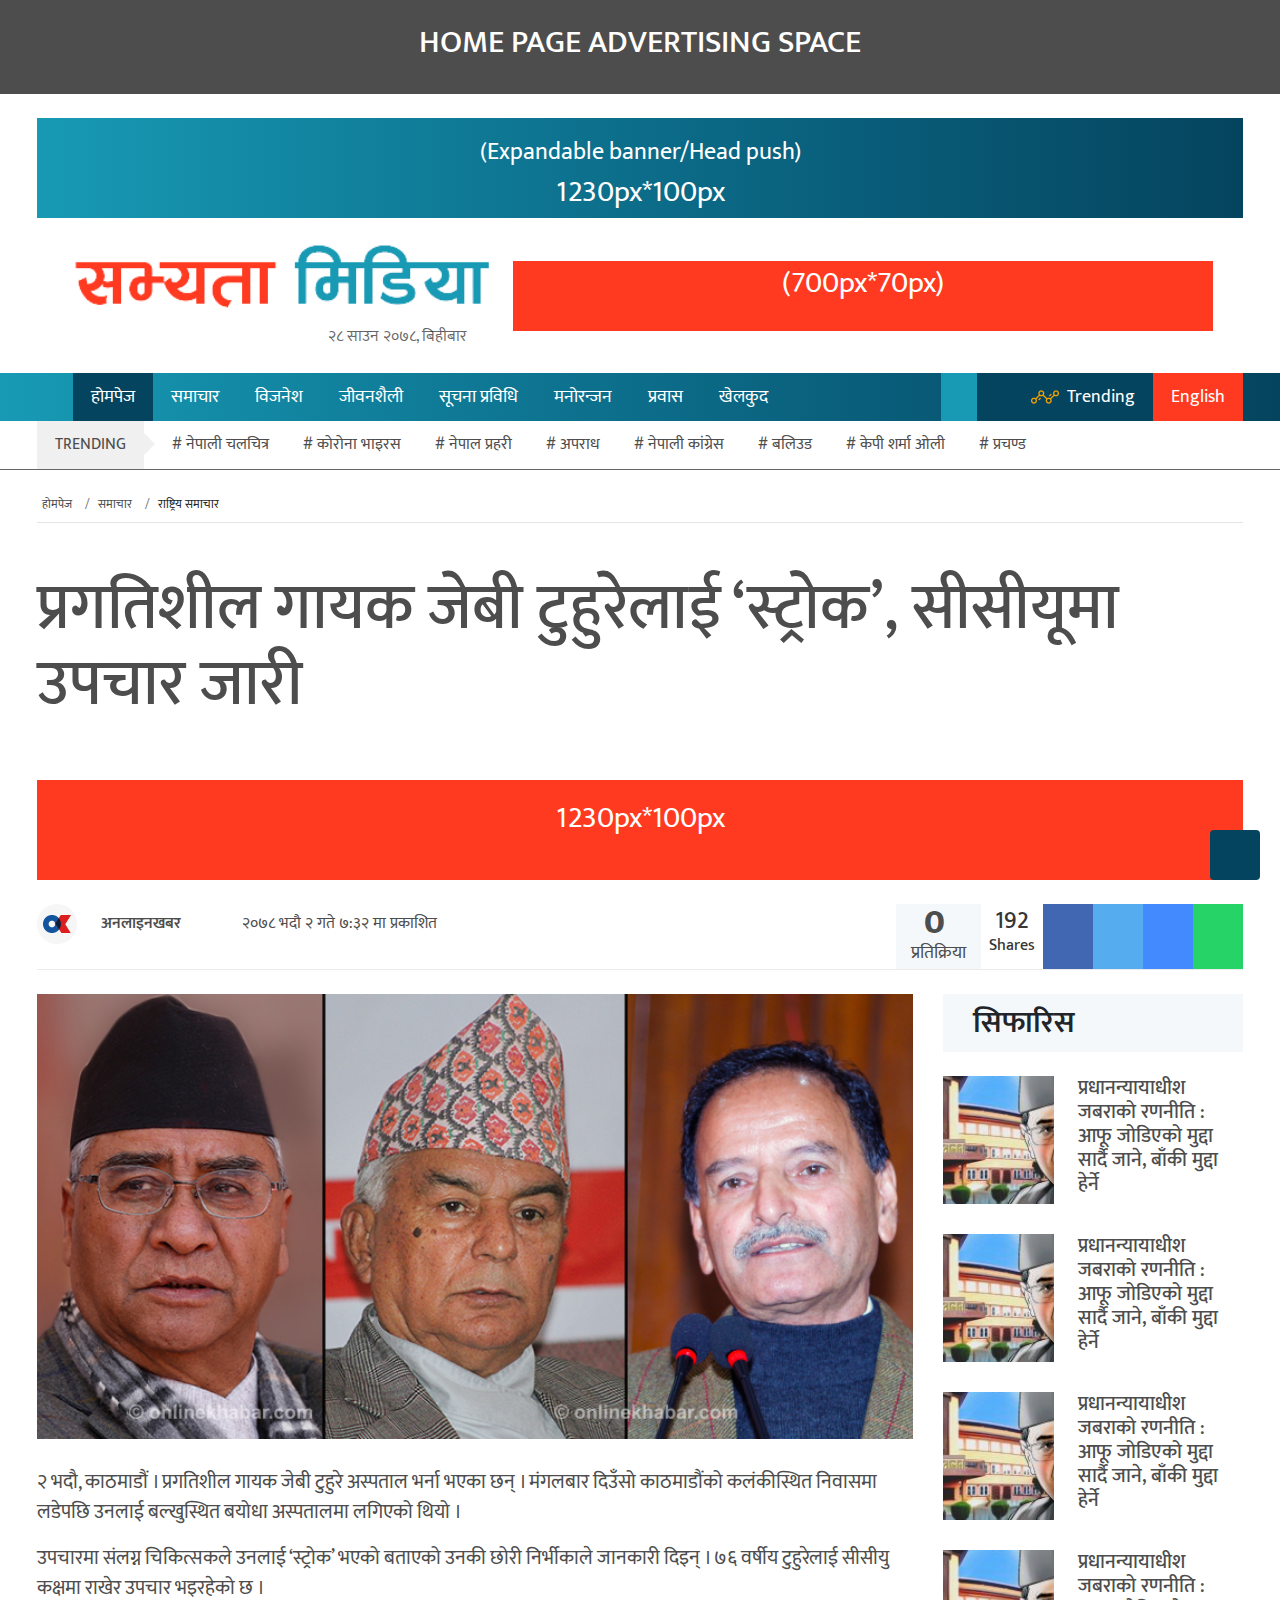
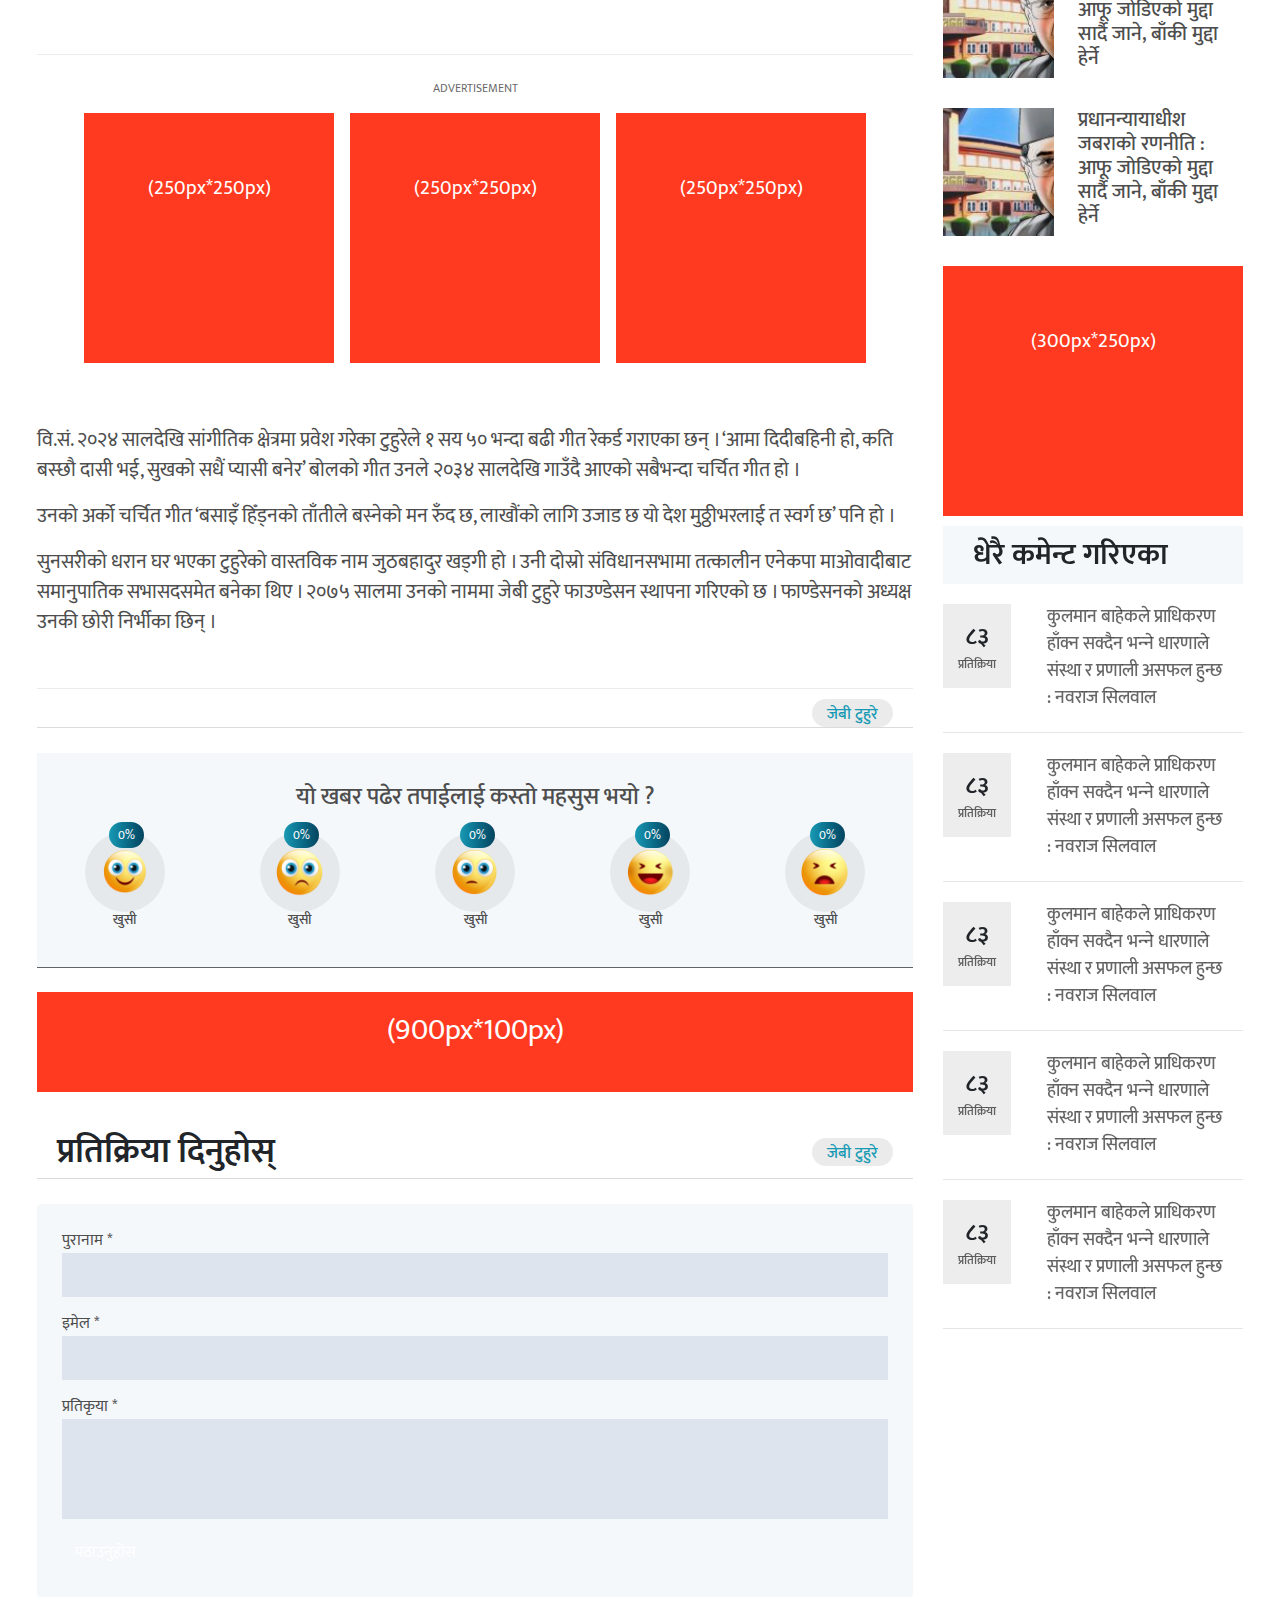
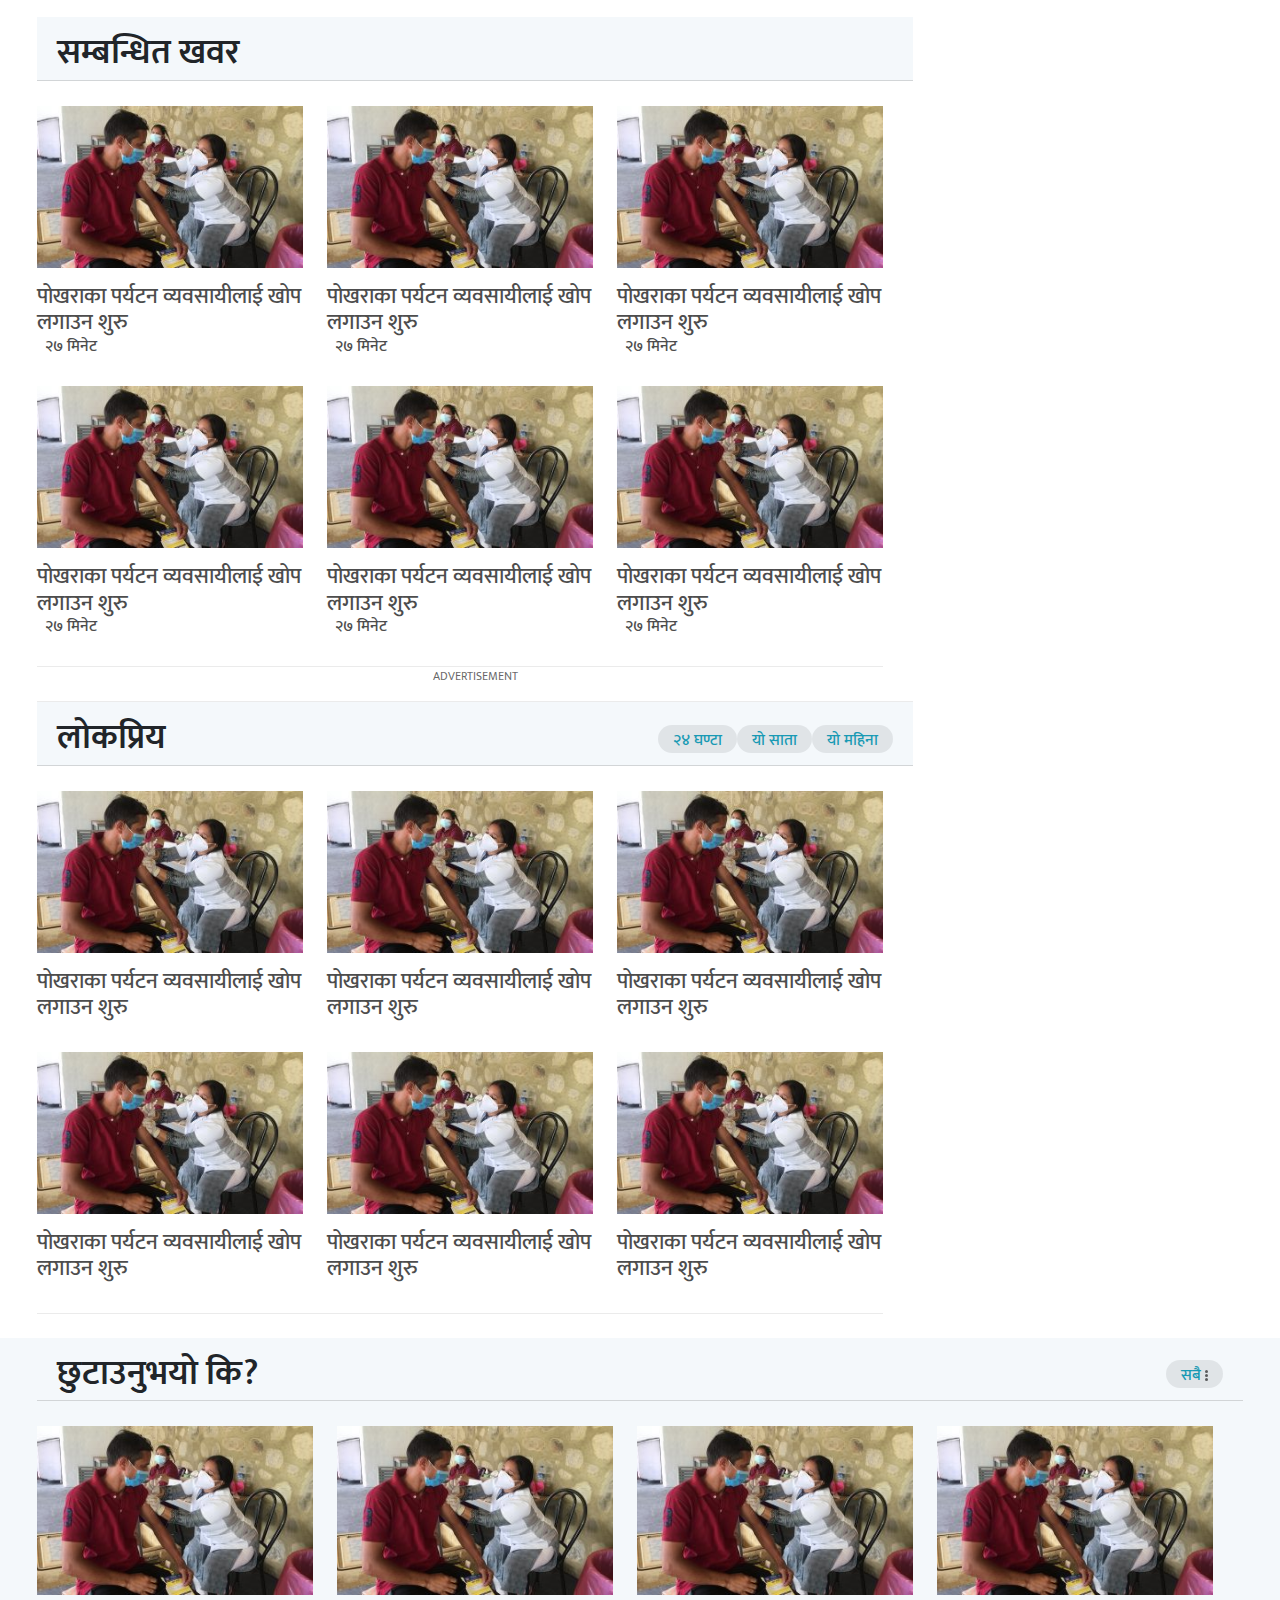
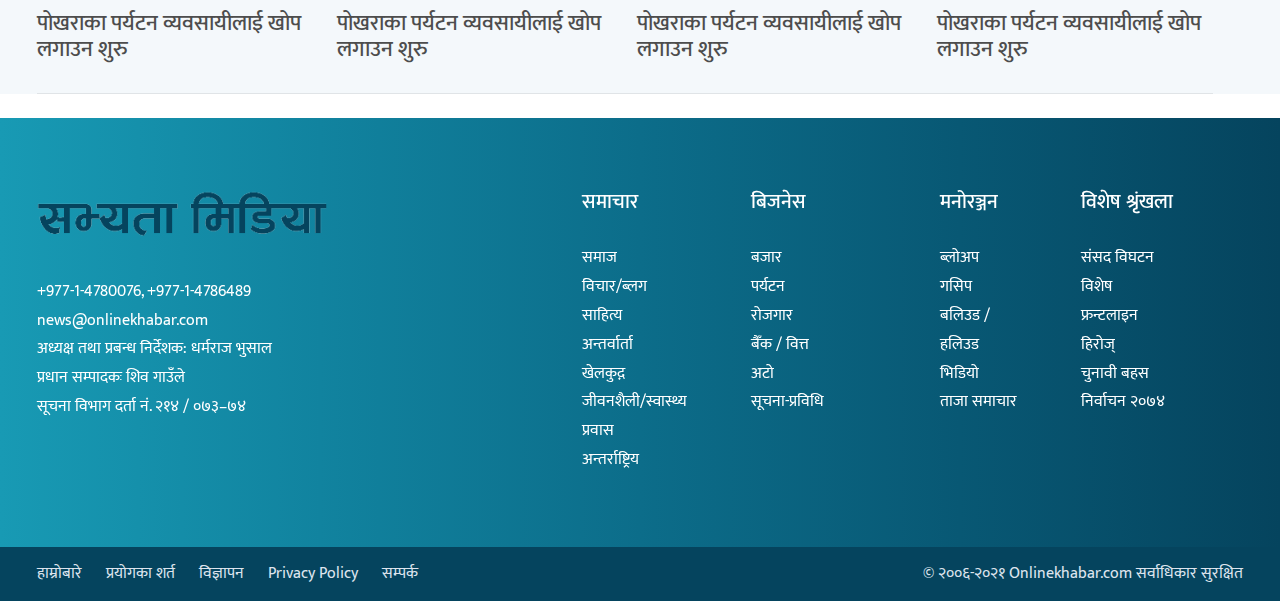
==== newsdetail.html @ ea0c47a9 "news portal" ====
<!DOCTYPE html>
<html lang="en" color-scheme='light'>

<head>
    <meta charset="UTF-8">
    <meta http-equiv="X-UA-Compatible" content="IE=edge">
    <meta name="viewport" content="width=device-width, initial-scale=1.0">
    <title>News Portal</title>
    <!-- IMPORTS -->
    <link rel="preconnect" href="https://fonts.googleapis.com">
    <link rel="preconnect" href="https://fonts.gstatic.com" crossorigin>
    <link href="https://fonts.googleapis.com/css2?family=Mukta:wght@200;300;400;500;600;700;800&display=swap"
        rel="stylesheet">
    <link rel="stylesheet" href="https://use.fontawesome.com/releases/v5.15.4/css/all.css"
        integrity="sha384-DyZ88mC6Up2uqS4h/KRgHuoeGwBcD4Ng9SiP4dIRy0EXTlnuz47vAwmeGwVChigm" crossorigin="anonymous">
    <link rel="stylesheet" href="https://cdnjs.cloudflare.com/ajax/libs/OwlCarousel2/2.3.4/assets/owl.carousel.min.css"
        integrity="sha512-tS3S5qG0BlhnQROyJXvNjeEM4UpMXHrQfTGmbQ1gKmelCxlSEBUaxhRBj/EFTzpbP4RVSrpEikbmdJobCvhE3g=="
        crossorigin="anonymous" referrerpolicy="no-referrer" />
    <!-- CSS -->
    <link rel="stylesheet" href="css/style.css">
    <link rel="stylesheet" href="css\bootstrap.min.css">
</head>

<body class="custom-bg-white custom-font-mukta">
    <div class="theme-container">
        <div id="theme">
            
        </div>
    </div>
    <!-- Home Page Advertisin Space -->
    <section class="custom-bg-dark py-4 text-center mt-0">
        <div class="container custom-text-white">
            <h2>HOME PAGE ADVERTISING SPACE</h2>
        </div>
    </section>

    <!-- Header Ad Section -->
    <section class="container">
        <div class="custom-bg-primary py-3 custom-text-white custom-fs-24 custom-ad-banner-1230">
            <p class="m-0">(Expandable banner/Head push)</p>
            <p class="custom-fs-30">1230px*100px</p>
        </div>
    </section>

   
  
    <!-- Logo and more ad -->
    <section class="container">
        <div class="d-flex  justify-content-center align-items-center">
            <div class="logo me-3">
                <a href="index.html">
                    <div class="logo-img">
                        <img src="img/logoMain.png" alt="Logo Main" class="img-fluid">
                    </div>
                </a>
                <div class="date custom-fs-16 custom-text-gray text-end">
                    २८ साउन २०७८, बिहीबार
                </div>
            </div>
            <div
                class="custom-ad-banner-700 custom-bg-secondary d-none d-md-block text-center custom-text-white d-flex">
                <p class="custom-fs-30 m-0"> (700px*70px) </p>
            </div>
        </div>
    </section>

    <!-- Navigation Bar-->
    <nav class="navbar navbar-expand-lg custom-bg-primary custom-fs-18 p-0 sticky-top">
        <div class="container">
            <div class="bar custom-text-white" id='bar'><i class="fas fa-bars"></i></div>
            <div class="collapse navbar-collapse" id="navbarSupportedContent">
                <ul class="navbar-nav me-auto mb-2 mb-lg-0">
                    <li class="nav-item">
                        <a class="nav-link active" aria-current="page" href="index.html">होमपेज</a>
                    </li>
                    <li class="nav-item">
                        <a class="nav-link" href="samachar.html">समाचार</a>
                    </li>
                    <li class="nav-item">
                        <a class="nav-link" href="business.html">विजनेश</a>
                    </li>
                    <li class="nav-item">
                        <a class="nav-link" href="lifestyle.html">जीवनशैली</a>
                    </li>
                    <li class="nav-item">
                        <a class="nav-link" href="suchana.html">सूचना प्रविधि</a>
                    </li>
                    <li class="nav-item">
                        <a class="nav-link" href="entertaiment.html">मनोरन्जन</a>
                    </li>
                    <li class="nav-item">
                        <a class="nav-link" href="prabesh.html">प्रवास</a>
                    </li>
                    <li class="nav-item">
                        <a class="nav-link" href="sports.html">खेलकुद</a>
                    </li>
                </ul>
            </div>
            <div class="d-flex custom-text-white ">
                <div class="search custom-bg-light-primary custom-transtion" id='search'>
                    <i class="fas fa-search"></i>
                </div>
                <div class="your-update custom-bg-dark-primary custom-transtion" id='navUpdateBtn'>
                    <i class="far fa-clock"></i>
                </div>
                <div class="trending custom-bg-dark-primary d-flex custom-transtion" id="navTrendingBtn">
                    <div class="img me-2">
                        <img src="img/trendingIcon.png" alt="Trending IMAGE" />
                    </div>
                    <p class="m-0 d-none d-xl-block"> Trending</p>
                </div>
                <div class="language custom-bg-secondary custom-transtion">
                    English
                </div>
            </div>
        </div>
        <div class="search-wrap custom-bg-lightgray" id='search-wrap'>
            <div class="container">
                <form action="#" method="get">
                    <div class="row">
                        <div class="col-md-2 ">
                            <input type="date" name="from" id="from">
                        </div>
                        <div class="col-md-2 ">
                            <input type="date" name="to" id="to">
                        </div>
                        <div class="col-md-3 ">
                            <input type="text" name="keyword" id="keyword" placeholder="Keyword">
                        </div>
                        <div class="col-md-5 ">
                            <button class="btn custom-bg-dark-primary">
                                Search
                            </button>
                        </div>
                    </div>
                </form>
            </div>
        </div>
        <div class="fresh-update-wrap" id='update'>
            <div class="container">
                <div class="fresh-update">
                    <div class="nav-title">
                        ताजा अपडेट
                    </div>
                    <div class="row">
                        <div class="col-md-4">
                            <div class="generic-post-wrap">
                                <div class="d-flex">
                                    <div class="post-thumbnail me-3">
                                        <a href="#">
                                            <img src="img/Pogba-300x182.jpg" alt="img2">
                                        </a>
                                    </div>
                                    <div class="post-heading custom-fs-14 text-start p-0">
                                        <h2 class="custom-fs-20"><a href="#" class="custom-text-dark">
                                                ब्रुनो फर्नान्डेजको ह्याट्रिकमा म्यानचेष्टर युनाइटेडको शानदार जित</a>
                                        </h2>
                                        <div class="post-date d-flex justify-content-start align-items-center">
                                            <i class="far fa-clock custom-text-secondary"></i>
                                            <span class="ms-2 custom-text-gray">२७ मिनेट</span>
                                        </div>
                                    </div>
                                </div>
                            </div>
                        </div>
                        <div class="col-md-4">
                            <div class="generic-post-wrap">
                                <div class="d-flex">
                                    <div class="post-thumbnail me-3">
                                        <a href="#">
                                            <img src="img/Pogba-300x182.jpg" alt="img2">
                                        </a>
                                    </div>
                                    <div class="post-heading custom-fs-14 text-start p-0">
                                        <h2 class="custom-fs-20"><a href="#" class="custom-text-dark">
                                                ब्रुनो फर्नान्डेजको ह्याट्रिकमा म्यानचेष्टर युनाइटेडको शानदार जित</a>
                                        </h2>
                                        <div class="post-date d-flex justify-content-start align-items-center">
                                            <i class="far fa-clock custom-text-secondary"></i>
                                            <span class="ms-2 custom-text-gray">२७ मिनेट</span>
                                        </div>
                                    </div>
                                </div>
                            </div>
                        </div>
                        <div class="col-md-4">
                            <div class="generic-post-wrap">
                                <div class="d-flex">
                                    <div class="post-thumbnail me-3">
                                        <a href="#">
                                            <img src="img/Pogba-300x182.jpg" alt="img2" class="img-fluid">
                                        </a>
                                    </div>
                                    <div class="post-heading custom-fs-14 text-start p-0">
                                        <h2 class="custom-fs-20"><a href="#" class="custom-text-dark">
                                                ब्रुनो फर्नान्डेजको ह्याट्रिकमा म्यानचेष्टर युनाइटेडको शानदार जित</a>
                                        </h2>
                                        <div class="post-date d-flex justify-content-start align-items-center">
                                            <i class="far fa-clock custom-text-secondary"></i>
                                            <span class="ms-2 custom-text-gray">२७ मिनेट</span>
                                        </div>
                                    </div>
                                </div>
                            </div>
                        </div>
                    </div>
                    <div class="row">
                        <div class="col-md-4">
                            <div class="generic-post-wrap">
                                <div class="d-flex">
                                    <div class="post-thumbnail me-3">
                                        <a href="#">
                                            <img src="img/Pogba-300x182.jpg" alt="img2">
                                        </a>
                                    </div>
                                    <div class="post-heading custom-fs-14 text-start p-0">
                                        <h2 class="custom-fs-20"><a href="#" class="custom-text-dark">
                                                ब्रुनो फर्नान्डेजको ह्याट्रिकमा म्यानचेष्टर युनाइटेडको शानदार जित</a>
                                        </h2>
                                        <div class="post-date d-flex justify-content-start align-items-center">
                                            <i class="far fa-clock custom-text-secondary"></i>
                                            <span class="ms-2 custom-text-gray">२७ मिनेट</span>
                                        </div>
                                    </div>
                                </div>
                            </div>
                        </div>
                        <div class="col-md-4">
                            <div class="generic-post-wrap">
                                <div class="d-flex">
                                    <div class="post-thumbnail me-3">
                                        <a href="#">
                                            <img src="img/Pogba-300x182.jpg" alt="img2">
                                        </a>
                                    </div>
                                    <div class="post-heading custom-fs-14 text-start p-0">
                                        <h2 class="custom-fs-20"><a href="#" class="custom-text-dark">
                                                ब्रुनो फर्नान्डेजको ह्याट्रिकमा म्यानचेष्टर युनाइटेडको शानदार जित</a>
                                        </h2>
                                        <div class="post-date d-flex justify-content-start align-items-center">
                                            <i class="far fa-clock custom-text-secondary"></i>
                                            <span class="ms-2 custom-text-gray">२७ मिनेट</span>
                                        </div>
                                    </div>
                                </div>
                            </div>
                        </div>
                        <div class="col-md-4">
                            <div class="generic-post-wrap">
                                <div class="d-flex">
                                    <div class="post-thumbnail me-3">
                                        <a href="#">
                                            <img src="img/Pogba-300x182.jpg" alt="img2">
                                        </a>
                                    </div>
                                    <div class="post-heading custom-fs-14 text-start p-0">
                                        <h2 class="custom-fs-20"><a href="#" class="custom-text-dark">
                                                ब्रुनो फर्नान्डेजको ह्याट्रिकमा म्यानचेष्टर युनाइटेडको शानदार जित</a>
                                        </h2>
                                        <div class="post-date d-flex justify-content-start align-items-center">
                                            <i class="far fa-clock custom-text-secondary"></i>
                                            <span class="ms-2 custom-text-gray">२७ मिनेट</span>
                                        </div>
                                    </div>
                                </div>
                            </div>
                        </div>
                    </div>
                    <div class="closeBtn" id='updateClose'>
                        <i class="fas fa-times"></i>
                    </div>
                </div>
            </div>
        </div>
        <div class="trending-hidden" id="trendingHidden">
            <div class="container">
                <div class="trending-wrap">
                    <div class="nav-title">
                        ट्रेन्डिङ
                    </div>
                    <div class="row">
                        <div class="col-md-4">
                            <div class="side-card">
                                <div class="trending">
                                    <li class="custom-b-bottom custom-fs-18">
                                        <span class="custom-fs-50 custom-text-lightgray">१.</span>
                                        <a href="#" class="custom-text-gray custom-fw-600 ">जितेका माधव नेपालले गुमाएका
                                            अवसर !</a>
                                    </li>
                                </div>
                            </div>
                        </div>
                        <div class="col-md-4">
                            <div class="side-card">
                                <div class="trending">
                                    <li class="custom-b-bottom custom-fs-18">
                                        <span class="custom-fs-50 custom-text-lightgray">२.</span>
                                        <a href="#" class="custom-text-gray custom-fw-600 ">जितेका माधव नेपालले गुमाएका
                                            अवसर !</a>
                                    </li>
                                </div>
                            </div>
                        </div>
                        <div class="col-md-4">
                            <div class="side-card">
                                <div class="trending">
                                    <li class="custom-b-bottom custom-fs-18">
                                        <span class="custom-fs-50 custom-text-lightgray">३.</span>
                                        <a href="#" class="custom-text-gray custom-fw-600 ">जितेका माधव नेपालले गुमाएका
                                            अवसर !</a>
                                    </li>
                                </div>
                            </div>
                        </div>
                    </div>
                    <div class="row">
                        <div class="col-md-4">
                            <div class="side-card">
                                <div class="trending">
                                    <li class="custom-b-bottom custom-fs-18">
                                        <span class="custom-fs-50 custom-text-lightgray">४.</span>
                                        <a href="#" class="custom-text-gray custom-fw-600 ">जितेका माधव नेपालले गुमाएका
                                            अवसर !</a>
                                    </li>
                                </div>
                            </div>
                        </div>
                        <div class="col-md-4">
                            <div class="side-card">
                                <div class="trending">
                                    <li class="custom-b-bottom custom-fs-18">
                                        <span class="custom-fs-50 custom-text-lightgray">५.</span>
                                        <a href="#" class="custom-text-gray custom-fw-600 ">जितेका माधव नेपालले गुमाएका
                                            अवसर !</a>
                                    </li>
                                </div>
                            </div>
                        </div>
                        <div class="col-md-4">
                            <div class="side-card">
                                <div class="trending">
                                    <li class="custom-b-bottom custom-fs-18">
                                        <span class="custom-fs-50 custom-text-lightgray">६.</span>
                                        <a href="#" class="custom-text-gray custom-fw-600 ">जितेका माधव नेपालले गुमाएका
                                            अवसर !</a>
                                    </li>
                                </div>
                            </div>
                        </div>
                    </div>
                    <div class="row">
                        <div class="col-md-4">
                            <div class="side-card">
                                <div class="trending">
                                    <li class="custom-b-bottom custom-fs-18">
                                        <span class="custom-fs-50 custom-text-lightgray">७.</span>
                                        <a href="#" class="custom-text-gray custom-fw-600 ">जितेका माधव नेपालले गुमाएका
                                            अवसर !</a>
                                    </li>
                                </div>
                            </div>
                        </div>
                        <div class="col-md-4">
                            <div class="side-card">
                                <div class="trending">
                                    <li class="custom-b-bottom custom-fs-18">
                                        <span class="custom-fs-50 custom-text-lightgray">८.</span>
                                        <a href="#" class="custom-text-gray custom-fw-600 ">जितेका माधव नेपालले गुमाएका
                                            अवसर !</a>
                                    </li>
                                </div>
                            </div>
                        </div>
                        <div class="col-md-4">
                            <div class="side-card">
                                <div class="trending">
                                    <li class="custom-b-bottom custom-fs-18">
                                        <span class="custom-fs-50 custom-text-lightgray">९.</span>
                                        <a href="#" class="custom-text-gray custom-fw-600 ">जितेका माधव नेपालले गुमाएका
                                            अवसर !</a>
                                    </li>
                                </div>
                            </div>
                        </div>
                    </div>
                    <div class="row">
                        <div class="col-md-4">
                            <div class="side-card">
                                <div class="trending">
                                    <li class="custom-b-bottom custom-fs-18">
                                        <span class="custom-fs-50 custom-text-lightgray">१०.</span>
                                        <a href="#" class="custom-text-gray custom-fw-600 ">जितेका माधव नेपालले गुमाएका
                                            अवसर !</a>
                                    </li>
                                </div>
                            </div>
                        </div>
                        <div class="col-md-4">
                            <div class="side-card">
                                <div class="trending">
                                    <li class="custom-b-bottom custom-fs-18">
                                        <span class="custom-fs-50 custom-text-lightgray">११.</span>
                                        <a href="#" class="custom-text-gray custom-fw-600 ">जितेका माधव नेपालले गुमाएका
                                            अवसर !</a>
                                    </li>
                                </div>
                            </div>
                        </div>
                        <div class="col-md-4">
                            <div class="side-card">
                                <div class="trending">
                                    <li class="custom-b-bottom custom-fs-18">
                                        <span class="custom-fs-50 custom-text-lightgray">१२.</span>
                                        <a href="#" class="custom-text-gray custom-fw-600 ">जितेका माधव नेपालले गुमाएका
                                            अवसर !</a>
                                    </li>
                                </div>
                            </div>
                        </div>
                    </div>
                    <div class="closeBtn" id='trendingClose'>
                        <i class="fas fa-times"></i>
                    </div>
                </div>
            </div>
        </div>
        <div class="slide-nav" id="slide-menu">
            <div class="slide-menu" id="menu">
                <ul class="menu">
                    <a href="index.html">
                        <li class="active">होमपेज</li>
                    </a>
                    <a href="samachar.html">
                        <li>समाचार</li>
                    </a>
                    <a href="business.html">
                        <li>विजनेश</li>
                    </a>
                    <a href="lifestyle.html">
                        <li>जीवनशैली</li>
                    </a>
                    <a href="suchana.html">
                        <li>सूचना प्रविधि</li>
                    </a>
                    <a href="entertaiment.html">
                        <li>मनोरन्जन</li>
                    </a>
                    <a href="prabesh.html">
                        <li>प्रवास</li>
                    </a>
                    <a href="sports.html">
                        <li>खेलकुद</li>
                    </a>
                </ul>
            </div>
            <i class="fas fa-arrow-left left-arrow" id="left-arrow"></i>
            <div class="black-layer" id="layer">
            </div>

        </div>

        </div>
    </nav>

    <!-- Trending Breadcrum -->
    <nav style="--bs-breadcrumb-divider: '';" aria-label="breadcrumb" class="custom-b-bottom d-none d-lg-block">
        <div class="container">
            <ol class="breadcrumb custom-fs-16 custom-text-dark m-0">
                <li class="breadcrumb-item title" aria-current="page">TRENDING</li>
                <li class="breadcrumb-item"><a href="#"># नेपाली चलचित्र</a></li>
                <li class="breadcrumb-item "><a href="#"># कोरोना भाइरस</a></li>
                <li class="breadcrumb-item"><a href="#"># नेपाल प्रहरी</a></li>
                <li class="breadcrumb-item"><a href="#"># अपराध</a></li>
                <li class="breadcrumb-item"><a href="#"># नेपाली कांग्रेस</a></li>
                <li class="breadcrumb-item"><a href="#"># बलिउड</a></li>
                <li class="breadcrumb-item"><a href="#"># केपी शर्मा ओली</a></li>
                <li class="breadcrumb-item"><a href="#"># प्रचण्ड</a></li>
            </ol>
        </div>
    </nav>

    <!-- News Breadcrum -->
    <section>
        <div class="container">
            <nav aria-label="breadcrumb">
                <ol class="breadcrumb news-breadcrum">
                    <li class="breadcrumb-item"><a href="index.html">होमपेज</a></li>
                    <li class="breadcrumb-item"><a href="samachar.html"> समाचार</a></li>
                    <li class="breadcrumb-item active" aria-current="page">राष्ट्रिय समाचार</li>
                </ol>
            </nav>
        </div>
    </section>

    <!--  News Headline -->
    <section>
        <div class="container">
            <div class=" py-4 custom-text-dark relative">
                <h1 class=" custom-fs-64">प्रगतिशील गायक जेबी टुहुरेलाई ‘स्ट्रोक’, सीसीयूमा उपचार जारी</h1>
            </div>

        </div>
    </section>

    <!-- Ad section -->
    <section class="container">
        <div class="custom-bg-secondary py-3 custom-text-white custom-fs-24 custom-ad-banner-1230">
            <p class="custom-fs-30">1230px*100px</p>
        </div>
    </section>

    <!-- News -->
    <section>
        <div class="container">

            <div class="post-info custom-b-bottom-gray">
                <div class="row">
                    <div class="col-md-6">
                        <div class="row">
                            <div class="col-sm-6 col-md-4">
                                <div class="author-wrap">
                                    <img src="img/okAuthor.png" alt="Logo" class="img-fluid">
                                    <label class="custom-fs-16 custom-fw-600 custom-text-black"> अनलाइनखबर</label>
                                </div>
                            </div>
                            <div class="col-sm-6 col-md-8 d-flex">
                                <div class="post-time">
                                    <span>
                                        २०७८ भदौ २ गते ७:३२ मा प्रकाशित
                                    </span>
                                </div>
                            </div>
                        </div>
                    </div>
                    <div class="col-md-6 d-flex justify-content-end">
                        <div class="num-of-comments">
                            <span class="custom-text-primary">
                                0
                            </span>
                            प्रतिक्रिया
                        </div>
                        <div class="shares">
                            <div class="total-shares">
                                <span class="t-label"> 192</span>
                                <span class="t-shares">Shares</span>
                            </div>
                            <div class="btn-facebook">
                                <a href="#">
                                    <i class="fab fa-facebook-f"></i>
                                </a>
                            </div>
                            <div class="btn-twitter">
                                <a href="#">
                                    <i class="fab fa-twitter"></i>
                                </a>
                            </div>
                            <div class="btn-messenger">
                                <a href="#">
                                    <i class="fab fa-facebook-messenger"></i>
                                </a>
                            </div>
                            <div class="btn-whatsapp">
                                <a href="#">
                                    <i class="fab fa-whatsapp"></i>
                                </a>
                            </div>
                        </div>
                    </div>
                </div>
            </div>

            <div class="flex-box">
                <div class="">

                    <div class="news-wrap">
                        <div class="soft-wrap mt-4">
                            <div class="post-img">
                                <a href="#"><img src="img/IMG1.jpg" alt=""></a>
                            </div>
                            <div class="post-heading custom-fs-14 text-start px-0 custom-b-bottom-gray">
                                <p class="custom-fs-20 custom-text-black">
                                    २ भदौ, काठमाडौं । प्रगतिशील गायक जेबी टुहुरे अस्पताल भर्ना भएका छन् । मंगलबार दिउँसो
                                    काठमाडौंको कलंकीस्थित निवासमा लडेपछि उनलाई बल्खुस्थित बयोधा अस्पतालमा लगिएको थियो ।
                                </p>
                                <p class="custom-fs-20 custom-text-black">
                                    उपचारमा संलग्न चिकित्सकले उनलाई ‘स्ट्रोक’ भएको बताएको उनकी छोरी निर्भीकाले जानकारी
                                    दिइन् । ७६ वर्षीय टुहुरेलाई सीसीयु कक्षमा राखेर उपचार भइरहेको छ ।
                                </p>


                            </div>

                            <!-- AD Section -->

                            <section>
                                <div class="text-center">
                                    <p class="custom-text-gray custom-fs-12">ADVERTISEMENT</p>
                                </div>
                                <div class="d-flex justify-content-center align-items-center flex-column flex-sm-row">
                                    <div class="aside-ad-250-250 custom-bg-secondary me-3">
                                        (250px*250px)
                                    </div>
                                    <div class="aside-ad-250-250 custom-bg-secondary me-3">
                                        (250px*250px)
                                    </div>
                                    <div class="aside-ad-250-250 custom-bg-secondary">
                                        (250px*250px)
                                    </div>
                                </div>
                            </section>

                            <div class="post-heading custom-fs-14 text-start px-0 custom-b-bottom-gray">
                                <p class="custom-fs-20 custom-text-black">
                                    वि.सं. २०२४ सालदेखि सांगीतिक क्षेत्रमा प्रवेश गरेका टुहुरेले १ सय ५० भन्दा बढी गीत
                                    रेकर्ड गराएका छन् । ‘आमा दिदीबहिनी हो, कति बस्छौ दासी भई, सुखको सधैं प्यासी बनेर’
                                    बोलको गीत उनले २०३४ सालदेखि गाउँदै आएको सबैभन्दा चर्चित गीत हो ।
                                </p>
                                <p class="custom-fs-20 custom-text-black">
                                    उनको अर्को चर्चित गीत ‘बसाइँ हिँड्नको ताँतीले बस्नेको मन रुँद छ, लाखौंको लागि उजाड छ
                                    यो देश मुठ्ठीभरलाई त स्वर्ग छ’ पनि हो ।
                                </p>
                                <p class="custom-fs-20 custom-text-black">
                                    सुनसरीको धरान घर भएका टुहुरेको वास्तविक नाम जुठबहादुर खड्गी हो । उनी दोस्रो
                                    संविधानसभामा तत्कालीन एनेकपा माओवादीबाट समानुपातिक सभासदसमेत बनेका थिए । २०७५ सालमा
                                    उनको नाममा जेबी टुहुरे फाउण्डेसन स्थापना गरिएको छ । फाण्डेसनको अध्यक्ष उनकी छोरी
                                    निर्भीका छिन् ।
                                </p>


                            </div>

                            <div class="cat-title custom-text-primary">
                                <div class="custom-fs-28">
                                    <div class="shares">
                                        <div class="btn-facebook">
                                            <a href="#">
                                                <i class="fab fa-facebook-f"></i>
                                            </a>
                                        </div>
                                        <div class="btn-twitter">
                                            <a href="#">
                                                <i class="fab fa-twitter"></i>
                                            </a>
                                        </div>
                                        <div class="btn-messenger">
                                            <a href="#">
                                                <i class="fab fa-facebook-messenger"></i>
                                            </a>
                                        </div>
                                        <div class="btn-whatsapp">
                                            <a href="#">
                                                <i class="fab fa-whatsapp"></i>
                                            </a>
                                        </div>
                                    </div>
                                </div>
                                <div class="right">
                                    <a href="#">जेबी टुहुरे
                                    </a>
                                </div>
                            </div>

                            <div class="review custom-b-bottom custom-text-dark">
                                <h4>
                                    यो खबर पढेर तपाईलाई कस्तो महसुस भयो ?
                                </h4>
                                <div class="emotes ">
                                    <div class="emotes-wrap">
                                        <span class="percent">
                                            0%
                                        </span>
                                        <span class="img-span">
                                            <img src="img/emo-happy.png" alt="emo-happy" class="img-fluid">
                                        </span>
                                        <h2>
                                            खुसी
                                        </h2>
                                    </div>
                                    <div class="emotes-wrap">
                                        <span class="percent">
                                            0%
                                        </span>
                                        <span class="img-span">
                                            <img src="img/emo-sad.png" alt="emo-happy" class="img-fluid">
                                        </span>
                                        <h2>
                                            खुसी
                                        </h2>
                                    </div>
                                    <div class="emotes-wrap">
                                        <span class="percent">
                                            0%
                                        </span>
                                        <span class="img-span">
                                            <img src="img/emo-amused.png" alt="emo-happy" class="img-fluid">
                                        </span>
                                        <h2>
                                            खुसी
                                        </h2>
                                    </div>
                                    <div class="emotes-wrap">
                                        <span class="percent">
                                            0%
                                        </span>
                                        <span class="img-span">
                                            <img src="img/emo-excited.png" alt="emo-happy" class="img-fluid">
                                        </span>
                                        <h2>
                                            खुसी
                                        </h2>
                                    </div>
                                    <div class="emotes-wrap">
                                        <span class="percent">
                                            0%
                                        </span>
                                        <span class="img-span">
                                            <img src="img/emo-angry.png" alt="emo-happy" class="img-fluid">
                                        </span>
                                        <h2>
                                            खुसी
                                        </h2>
                                    </div>
                                </div>
                            </div>

                            <!-- AD Section -->

                            <section>
                                <div
                                    class="custom-bg-secondary py-3 custom-text-white custom-fs-24 custom-ad-banner-900">
                                    <p class="custom-fs-30">(900px*100px)</p>
                                </div>
                            </section>

                            <div class="comments-section">
                                <div class="cat-title custom-text-primary">
                                    <div class="custom-fs-35">
                                        प्रतिक्रिया दिनुहोस्
                                    </div>
                                    <div class="right">
                                        <a href="#">जेबी टुहुरे
                                        </a>
                                    </div>
                                </div>

                                <div class="form custom-bg-light">
                                    <form action="" method="get">
                                        <div class="form-input">
                                            <label for="name">पुरानाम *</label>
                                            <input type="text" name="name" id="name" required>
                                        </div>
                                        <div class="form-input">
                                            <label for="email">इमेल *</label>
                                            <input type="email" name="email" id="email" required>
                                        </div>
                                        <div class="form-input">
                                            <label for="comment">प्रतिकृया *</label>
                                            <input type="text" name="comment" id="comment" required class="text-area">
                                        </div>
                                        <button class="btn">
                                            पठाउनुहोस
                                        </button>
                                    </form>
                                </div>
                            </div>

                            <div class="related-news">
                                <div class="cat-title custom-text-primary custom-bg-light">
                                    <div class="custom-fs-35">
                                        सम्बन्धित खवर
                                    </div>
                                </div>
                                <div class="news-wrap  custom-b-bottom-gray">
                                    <div class="row">
                                        <div class="col-md-4">
                                            <div class="generic-post-wrap">
                                                <div class="soft-wrap">
                                                    <div class="post-img">
                                                        <a href="#">
                                                            <img src="img/vaccine-for-tourism-fields-300x183.jpg" alt=""
                                                                srcset="">
                                                        </a>
                                                    </div>
                                                    <div class="post-heading p-0 pt-3">
                                                        <h2 class="custom-fs-22 text-start">
                                                            <a href="#" class="custom-text-dark">
                                                                पोखराका पर्यटन व्यवसायीलाई खोप लगाउन शुरु
                                                            </a>
                                                            <div
                                                                class="post-date d-flex justify-content-start align-items-center mb-2 custom-fs-16">
                                                                <i
                                                                    class="far fa-calendar-alt custom-text-secondary"></i>
                                                                <span class="ms-2">२७ मिनेट</span>
                                                            </div>
                                                        </h2>
                                                    </div>
                                                </div>
                                            </div>
                                        </div>
                                        <div class="col-md-4">
                                            <div class="generic-post-wrap">
                                                <div class="soft-wrap">
                                                    <div class="post-img">
                                                        <a href="#">
                                                            <img src="img/vaccine-for-tourism-fields-300x183.jpg" alt=""
                                                                srcset="">
                                                        </a>
                                                    </div>
                                                    <div class="post-heading p-0 pt-3">
                                                        <h2 class="custom-fs-22 text-start">
                                                            <a href="#" class="custom-text-dark">
                                                                पोखराका पर्यटन व्यवसायीलाई खोप लगाउन शुरु
                                                            </a>
                                                            <div
                                                                class="post-date d-flex justify-content-start align-items-center mb-2 custom-fs-16">
                                                                <i
                                                                    class="far fa-calendar-alt custom-text-secondary"></i>
                                                                <span class="ms-2">२७ मिनेट</span>
                                                            </div>
                                                        </h2>
                                                    </div>
                                                </div>
                                            </div>
                                        </div>
                                        <div class="col-md-4">
                                            <div class="generic-post-wrap">
                                                <div class="soft-wrap">
                                                    <div class="post-img">
                                                        <a href="#">
                                                            <img src="img/vaccine-for-tourism-fields-300x183.jpg" alt=""
                                                                srcset="">
                                                        </a>
                                                    </div>
                                                    <div class="post-heading p-0 pt-3">
                                                        <h2 class="custom-fs-22 text-start">
                                                            <a href="#" class="custom-text-dark">
                                                                पोखराका पर्यटन व्यवसायीलाई खोप लगाउन शुरु
                                                            </a>
                                                            <div
                                                                class="post-date d-flex justify-content-start align-items-center mb-2 custom-fs-16">
                                                                <i
                                                                    class="far fa-calendar-alt custom-text-secondary"></i>
                                                                <span class="ms-2">२७ मिनेट</span>
                                                            </div>
                                                        </h2>
                                                    </div>
                                                </div>
                                            </div>
                                        </div>
                                    </div>
                                    <div class="row">
                                        <div class="col-md-4">
                                            <div class="generic-post-wrap">
                                                <div class="soft-wrap">
                                                    <div class="post-img">
                                                        <a href="#">
                                                            <img src="img/vaccine-for-tourism-fields-300x183.jpg" alt=""
                                                                srcset="">
                                                        </a>
                                                    </div>
                                                    <div class="post-heading p-0 pt-3">
                                                        <h2 class="custom-fs-22 text-start">
                                                            <a href="#" class="custom-text-dark">
                                                                पोखराका पर्यटन व्यवसायीलाई खोप लगाउन शुरु
                                                            </a>
                                                            <div
                                                                class="post-date d-flex justify-content-start align-items-center mb-2 custom-fs-16">
                                                                <i
                                                                    class="far fa-calendar-alt custom-text-secondary"></i>
                                                                <span class="ms-2">२७ मिनेट</span>
                                                            </div>
                                                        </h2>
                                                    </div>
                                                </div>
                                            </div>
                                        </div>
                                        <div class="col-md-4">
                                            <div class="generic-post-wrap">
                                                <div class="soft-wrap">
                                                    <div class="post-img">
                                                        <a href="#">
                                                            <img src="img/vaccine-for-tourism-fields-300x183.jpg" alt=""
                                                                srcset="">
                                                        </a>
                                                    </div>
                                                    <div class="post-heading p-0 pt-3">
                                                        <h2 class="custom-fs-22 text-start">
                                                            <a href="#" class="custom-text-dark">
                                                                पोखराका पर्यटन व्यवसायीलाई खोप लगाउन शुरु
                                                            </a>
                                                            <div
                                                                class="post-date d-flex justify-content-start align-items-center mb-2 custom-fs-16">
                                                                <i
                                                                    class="far fa-calendar-alt custom-text-secondary"></i>
                                                                <span class="ms-2">२७ मिनेट</span>
                                                            </div>
                                                        </h2>
                                                    </div>
                                                </div>
                                            </div>
                                        </div>
                                        <div class="col-md-4">
                                            <div class="generic-post-wrap">
                                                <div class="soft-wrap">
                                                    <div class="post-img">
                                                        <a href="#">
                                                            <img src="img/vaccine-for-tourism-fields-300x183.jpg" alt=""
                                                                srcset="">
                                                        </a>
                                                    </div>
                                                    <div class="post-heading p-0 pt-3">
                                                        <h2 class="custom-fs-22 text-start">
                                                            <a href="#" class="custom-text-dark">
                                                                पोखराका पर्यटन व्यवसायीलाई खोप लगाउन शुरु
                                                            </a>
                                                            <div
                                                                class="post-date d-flex justify-content-start align-items-center mb-2 custom-fs-16">
                                                                <i
                                                                    class="far fa-calendar-alt custom-text-secondary"></i>
                                                                <span class="ms-2">२७ मिनेट</span>
                                                            </div>
                                                        </h2>
                                                    </div>
                                                </div>
                                            </div>
                                        </div>
                                    </div>
                                </div>
                            </div>

                            <div class="text-center  custom-b-bottom-gray">
                                <p class="custom-text-gray custom-fs-12">ADVERTISEMENT</p>
                            </div>

                            <div class="lok-news">
                                <div class="cat-title custom-text-primary custom-bg-light">
                                    <div class="custom-fs-35">
                                        लोकप्रिय
                                    </div>
                                    <div class="right">
                                        <a href="#">२४ घण्टा
                                        </a>

                                        <a href="#">यो
                                            साता
                                        </a>
                                        <a href="#">यो
                                            महिना
                                        </a>
                                    </div>
                                </div>
                                <div class="news-wrap  custom-b-bottom-gray">
                                    <div class="row">
                                        <div class="col-md-4">
                                            <div class="generic-post-wrap">
                                                <div class="soft-wrap">
                                                    <div class="post-img">
                                                        <a href="#">
                                                            <img src="img/vaccine-for-tourism-fields-300x183.jpg" alt=""
                                                                srcset="">
                                                        </a>
                                                    </div>
                                                    <div class="post-heading p-0 pt-3">
                                                        <h2 class="custom-fs-22 text-start">
                                                            <a href="#" class="custom-text-dark">
                                                                पोखराका पर्यटन व्यवसायीलाई खोप लगाउन शुरु
                                                            </a>
                                                        </h2>
                                                    </div>
                                                </div>
                                            </div>
                                        </div>
                                        <div class="col-md-4">
                                            <div class="generic-post-wrap">
                                                <div class="soft-wrap">
                                                    <div class="post-img">
                                                        <a href="#">
                                                            <img src="img/vaccine-for-tourism-fields-300x183.jpg" alt=""
                                                                srcset="">
                                                        </a>
                                                    </div>
                                                    <div class="post-heading p-0 pt-3">
                                                        <h2 class="custom-fs-22 text-start">
                                                            <a href="#" class="custom-text-dark">
                                                                पोखराका पर्यटन व्यवसायीलाई खोप लगाउन शुरु
                                                            </a>
                                                        </h2>
                                                    </div>
                                                </div>
                                            </div>
                                        </div>
                                        <div class="col-md-4">
                                            <div class="generic-post-wrap">
                                                <div class="soft-wrap">
                                                    <div class="post-img">
                                                        <a href="#">
                                                            <img src="img/vaccine-for-tourism-fields-300x183.jpg" alt=""
                                                                srcset="">
                                                        </a>
                                                    </div>
                                                    <div class="post-heading p-0 pt-3">
                                                        <h2 class="custom-fs-22 text-start">
                                                            <a href="#" class="custom-text-dark">
                                                                पोखराका पर्यटन व्यवसायीलाई खोप लगाउन शुरु
                                                            </a>
                                                        </h2>
                                                    </div>
                                                </div>
                                            </div>
                                        </div>
                                    </div>
                                    <div class="row">
                                        <div class="col-md-4">
                                            <div class="generic-post-wrap">
                                                <div class="soft-wrap">
                                                    <div class="post-img">
                                                        <a href="#">
                                                            <img src="img/vaccine-for-tourism-fields-300x183.jpg" alt=""
                                                                srcset="">
                                                        </a>
                                                    </div>
                                                    <div class="post-heading p-0 pt-3">
                                                        <h2 class="custom-fs-22 text-start">
                                                            <a href="#" class="custom-text-dark">
                                                                पोखराका पर्यटन व्यवसायीलाई खोप लगाउन शुरु
                                                            </a>
                                                        </h2>
                                                    </div>
                                                </div>
                                            </div>
                                        </div>
                                        <div class="col-md-4">
                                            <div class="generic-post-wrap">
                                                <div class="soft-wrap">
                                                    <div class="post-img">
                                                        <a href="#">
                                                            <img src="img/vaccine-for-tourism-fields-300x183.jpg" alt=""
                                                                srcset="">
                                                        </a>
                                                    </div>
                                                    <div class="post-heading p-0 pt-3">
                                                        <h2 class="custom-fs-22 text-start">
                                                            <a href="#" class="custom-text-dark">
                                                                पोखराका पर्यटन व्यवसायीलाई खोप लगाउन शुरु
                                                            </a>
                                                        </h2>
                                                    </div>
                                                </div>
                                            </div>
                                        </div>
                                        <div class="col-md-4">
                                            <div class="generic-post-wrap">
                                                <div class="soft-wrap">
                                                    <div class="post-img">
                                                        <a href="#">
                                                            <img src="img/vaccine-for-tourism-fields-300x183.jpg" alt=""
                                                                srcset="">
                                                        </a>
                                                    </div>
                                                    <div class="post-heading p-0 pt-3">
                                                        <h2 class="custom-fs-22 text-start">
                                                            <a href="#" class="custom-text-dark">
                                                                पोखराका पर्यटन व्यवसायीलाई खोप लगाउन शुरु
                                                            </a>
                                                        </h2>
                                                    </div>
                                                </div>
                                            </div>
                                        </div>
                                    </div>
                                </div>
                            </div>


                        </div>
                    </div>
                </div>
                <aside class="">
                

                    <div class="side-card mt-4">
                        <div class="title custom-bg-light custom-text-primary">
                            सिफारिस
                        </div>
                        <ul class="most-recomended">
                            <div class="generic-post-wrap mt-4">
                                <div class="soft-wrap row">
                                    <div class="col-5">

                                        <div class="post-img">
                                            <a href="#">
                                                <img src="img/Cholendra-Shumsher-JB-Rana-300x122.jpg" alt=""
                                                    class="img-fluid">
                                            </a>
                                        </div>
                                    </div>
                                    <div class="col-7">

                                        <div class="post-info custom-fs-35 ">
                                            <h2 class="custom-fs-20">
                                                <a href="#" class="custom-text-dark">

                                                    प्रधानन्यायाधीश जबराको रणनीति : आफू जोडिएको मुद्दा सार्दै जाने,
                                                    बाँकी मुद्दा हेर्ने</a>
                                            </h2>
                                        </div>
                                    </div>
                                </div>
                            </div>
                            <div class="generic-post-wrap mt-4">
                                <div class="soft-wrap row">
                                    <div class="col-5">

                                        <div class="post-img">
                                            <a href="#">
                                                <img src="img/Cholendra-Shumsher-JB-Rana-300x122.jpg" alt=""
                                                    class="img-fluid">
                                            </a>
                                        </div>
                                    </div>
                                    <div class="col-7">

                                        <div class="post-info custom-fs-35 ">
                                            <h2 class="custom-fs-20">
                                                <a href="#" class="custom-text-dark">

                                                    प्रधानन्यायाधीश जबराको रणनीति : आफू जोडिएको मुद्दा सार्दै जाने,
                                                    बाँकी मुद्दा हेर्ने</a>
                                            </h2>
                                        </div>
                                    </div>
                                </div>
                            </div>
                            <div class="generic-post-wrap mt-4">
                                <div class="soft-wrap row">
                                    <div class="col-5">

                                        <div class="post-img">
                                            <a href="#">
                                                <img src="img/Cholendra-Shumsher-JB-Rana-300x122.jpg" alt=""
                                                    class="img-fluid">
                                            </a>
                                        </div>
                                    </div>
                                    <div class="col-7">

                                        <div class="post-info custom-fs-35 ">
                                            <h2 class="custom-fs-20">
                                                <a href="#" class="custom-text-dark">

                                                    प्रधानन्यायाधीश जबराको रणनीति : आफू जोडिएको मुद्दा सार्दै जाने,
                                                    बाँकी मुद्दा हेर्ने</a>
                                            </h2>
                                        </div>
                                    </div>
                                </div>
                            </div>
                            <div class="generic-post-wrap mt-4">
                                <div class="soft-wrap row">
                                    <div class="col-5">

                                        <div class="post-img">
                                            <a href="#">
                                                <img src="img/Cholendra-Shumsher-JB-Rana-300x122.jpg" alt=""
                                                    class="img-fluid">
                                            </a>
                                        </div>
                                    </div>
                                    <div class="col-7">

                                        <div class="post-info custom-fs-35 ">
                                            <h2 class="custom-fs-20">
                                                <a href="#" class="custom-text-dark">

                                                    प्रधानन्यायाधीश जबराको रणनीति : आफू जोडिएको मुद्दा सार्दै जाने,
                                                    बाँकी मुद्दा हेर्ने</a>
                                            </h2>
                                        </div>
                                    </div>
                                </div>
                            </div>
                            <div class="generic-post-wrap mt-4">
                                <div class="soft-wrap row">
                                    <div class="col-5">

                                        <div class="post-img">
                                            <a href="#">
                                                <img src="img/Cholendra-Shumsher-JB-Rana-300x122.jpg" alt=""
                                                    class="img-fluid">
                                            </a>
                                        </div>
                                    </div>
                                    <div class="col-7">

                                        <div class="post-info custom-fs-35 ">
                                            <h2 class="custom-fs-20">
                                                <a href="#" class="custom-text-dark">

                                                    प्रधानन्यायाधीश जबराको रणनीति : आफू जोडिएको मुद्दा सार्दै जाने,
                                                    बाँकी मुद्दा हेर्ने</a>
                                            </h2>
                                        </div>
                                    </div>
                                </div>
                            </div>
                        </ul>
                    </div>

                    <div class="ads">
                        <div class="aside-ad-300-250 custom-bg-secondary">
                            (300px*250px)
                        </div>
                    </div>

                    <div class="side-card custom-sticky-side">
                        <div class="title custom-bg-light custom-text-primary">
                            धेरै कमेन्ट गरिएका
                        </div>
                        <ul class="most-commented">
                            <li>
                                <span class="id">८३
                                    <span>प्रतिक्रिया</span>
                                </span>
                                <a href="#" class="custom-fs-18">
                                    कुलमान बाहेकले प्राधिकरण हाँक्न सक्दैन भन्‍ने धारणाले संस्था र प्रणाली असफल हुन्छ :
                                    नवराज सिलवाल
                                </a>
                            </li>
                            <li>
                                <span class="id">८३
                                    <span>प्रतिक्रिया</span>
                                </span>
                                <a href="#" class="custom-fs-18">
                                    कुलमान बाहेकले प्राधिकरण हाँक्न सक्दैन भन्‍ने धारणाले संस्था र प्रणाली असफल हुन्छ :
                                    नवराज सिलवाल
                                </a>
                            </li>
                            <li>
                                <span class="id">८३
                                    <span>प्रतिक्रिया</span>
                                </span>
                                <a href="#" class="custom-fs-18">
                                    कुलमान बाहेकले प्राधिकरण हाँक्न सक्दैन भन्‍ने धारणाले संस्था र प्रणाली असफल हुन्छ :
                                    नवराज सिलवाल
                                </a>
                            </li>
                            <li>
                                <span class="id">८३
                                    <span>प्रतिक्रिया</span>
                                </span>
                                <a href="#" class="custom-fs-18">
                                    कुलमान बाहेकले प्राधिकरण हाँक्न सक्दैन भन्‍ने धारणाले संस्था र प्रणाली असफल हुन्छ :
                                    नवराज सिलवाल
                                </a>
                            </li>
                            <li>
                                <span class="id">८३
                                    <span>प्रतिक्रिया</span>
                                </span>
                                <a href="#" class="custom-fs-18">
                                    कुलमान बाहेकले प्राधिकरण हाँक्न सक्दैन भन्‍ने धारणाले संस्था र प्रणाली असफल हुन्छ :
                                    नवराज सिलवाल
                                </a>
                            </li>
                        </ul>
                    </div>
                </aside>
            </div>
        </div>
    </section>

    <!-- Missed News -->
    <section class="missed-news custom-bg-light">
        <div class="container">
            <div class="cat-title custom-text-primary custom-bg-light">
                <div class="custom-fs-35">
                    छुटाउनुभयो कि?
                </div>
                <div class="right">
                    <a href="#">सबै
                        <span class="dot-wrap">
                            <span></span>
                            <span></span>
                            <span></span>
                        </span>
                    </a>
                </div>
            </div>
            <div class="news-wrap  custom-b-bottom-gray">
                <div class="row">
                    <div class="col-md-3">
                        <div class="generic-post-wrap">
                            <div class="soft-wrap">
                                <div class="post-img">
                                    <a href="#">
                                        <img src="img/vaccine-for-tourism-fields-300x183.jpg" alt="" srcset="">
                                    </a>
                                </div>
                                <div class="post-heading p-0 pt-3">
                                    <h2 class="custom-fs-22 text-start">
                                        <a href="#" class="custom-text-dark">
                                            पोखराका पर्यटन व्यवसायीलाई खोप लगाउन शुरु
                                        </a>
                                    </h2>
                                </div>
                            </div>
                        </div>
                    </div>
                    <div class="col-md-3">
                        <div class="generic-post-wrap">
                            <div class="soft-wrap">
                                <div class="post-img">
                                    <a href="#">
                                        <img src="img/vaccine-for-tourism-fields-300x183.jpg" alt="" srcset="">
                                    </a>
                                </div>
                                <div class="post-heading p-0 pt-3">
                                    <h2 class="custom-fs-22 text-start">
                                        <a href="#" class="custom-text-dark">
                                            पोखराका पर्यटन व्यवसायीलाई खोप लगाउन शुरु
                                        </a>
                                    </h2>
                                </div>
                            </div>
                        </div>
                    </div>
                    <div class="col-md-3">
                        <div class="generic-post-wrap">
                            <div class="soft-wrap">
                                <div class="post-img">
                                    <a href="#">
                                        <img src="img/vaccine-for-tourism-fields-300x183.jpg" alt="" srcset="">
                                    </a>
                                </div>
                                <div class="post-heading p-0 pt-3">
                                    <h2 class="custom-fs-22 text-start">
                                        <a href="#" class="custom-text-dark">
                                            पोखराका पर्यटन व्यवसायीलाई खोप लगाउन शुरु
                                        </a>
                                    </h2>
                                </div>
                            </div>
                        </div>
                    </div>
                    <div class="col-md-3">
                        <div class="generic-post-wrap">
                            <div class="soft-wrap">
                                <div class="post-img">
                                    <a href="#">
                                        <img src="img/vaccine-for-tourism-fields-300x183.jpg" alt="" srcset="">
                                    </a>
                                </div>
                                <div class="post-heading p-0 pt-3">
                                    <h2 class="custom-fs-22 text-start">
                                        <a href="#" class="custom-text-dark">
                                            पोखराका पर्यटन व्यवसायीलाई खोप लगाउन शुरु
                                        </a>
                                    </h2>
                                </div>
                            </div>
                        </div>
                    </div>
                </div>
            </div>
        </div>
    </section>

    <!-- Footer -->
    <footer class="custom-bg-primary custom-text-lightgray footer">
        <div class="container">
            <div class="top-footer">
                <div class="row">
                    <div class="col-md-5 d-flex">
                        <div class="ftrlogo d-none d-sm-block">
                            <a href="index.html">
                                <img src="img/oknewLogo.png" alt="" srcset="">
                            </a>
                        </div>
                        <div class="footer-content">
                            <div class="footer-title">
                                <div class="img-wrap">
                                    <a href="index.html">
                                        <img src="img/footerTitle.png" alt="">
                                    </a>
                                </div>
                            </div>
                            <p class="footer-contactifo custom-fs-16">
                                +977-1-4780076, +977-1-4786489
                                <br>
                                news@onlinekhabar.com
                                <br>
                                अध्यक्ष तथा प्रबन्ध निर्देशक: धर्मराज भुसाल
                                <br>
                                प्रधान सम्पादकः शिव गाउँले
                                <br>
                                सूचना विभाग दर्ता नं. २१४ / ०७३–७४
                                <br>
                            </p>
                            <ul class="footer-social d-flex">
                                <li>
                                    <a href="#"><i class="fab fa-facebook-f"></i></a>
                                </li>
                                <li>
                                    <a href="#"><i class="fab fa-twitter"></i></a>
                                </li>
                            </ul>
                        </div>
                    </div>
                    <div class="col-md-7">
                        <div class="row">
                            <div class="col-sm-6 d-flex">
                                <div class="footer-items">
                                    <h2>समाचार</h2>
                                    <ul class="footer-links">
                                        <li><a href="#">समाज</a> </li>
                                        <li><a href="#">विचार/ब्लग</a> </li>
                                        <li><a href="#">साहित्य</a> </li>
                                        <li><a href="#">अन्तर्वार्ता</a> </li>
                                        <li><a href="#">खेलकुद़़</a> </li>
                                        <li><a href="#">जीवनशैली/स्वास्थ्य</a> </li>
                                        <li><a href="#">प्रवास</a> </li>
                                        <li><a href="">अन्तर्राष्ट्रिय</a> </li>
                                    </ul>
                                </div>
                                <div class="footer-items">
                                    <h2>बिजनेस</h2>
                                    <ul class="footer-links">
                                        <li><a href="#">बजार</a> </li>
                                        <li><a href="#">पर्यटन</a> </li>
                                        <li><a href="#">रोजगार</a> </li>
                                        <li><a href="#">बैँक / वित्त</a> </li>
                                        <li><a href="#">अटो</a> </li>
                                        <li><a href="#">सूचना-प्रविधि</a> </li>
                                    </ul>
                                </div>
                            </div>
                            <div class="col-sm-6 d-flex">
                                <div class="footer-items">
                                    <h2>मनोरञ्जन</h2>
                                    <ul class="footer-links">
                                        <li><a href="#">
                                                ब्लोअप</li>
                                        </a>
                                        <li><a href="#">

                                                गसिप</li>
                                        </a>
                                        <li><a href="#">

                                                बलिउड /</li>
                                        </a>
                                        <li><a href="#">

                                                हलिउड</li>
                                        </a>
                                        <li><a href="#">

                                                भिडियो</li>
                                        </a>
                                        <li><a href="#">

                                                ताजा समाचार</li>
                                        </a>
                                    </ul>
                                </div>
                                <div class="footer-items">
                                    <h2>विशेष श्रृंखला</h2>
                                    <ul class="footer-links">
                                        <li><a href="#">

                                                संसद विघटन</li>
                                        </a>
                                        <li><a href="#">

                                                विशेष</li>
                                        </a>
                                        <li><a href="#">

                                                फ्रन्टलाइन</li>
                                        </a>
                                        <li><a href="#">

                                                हिरोज्</li>
                                        </a>
                                        <li><a href="#">

                                                चुनावी बहस</li>
                                        </a>
                                        <li><a href="#">

                                                निर्वाचन २०७४</li>
                                        </a>
                                    </ul>
                                </div>
                            </div>
                        </div>
                    </div>
                </div>
            </div>

        </div>
        <div class="bottom-footer custom-bg-dark-primary">
            <div class="container">
                <div class="row">
                    <div class="col-md-6">
                        <a href="/about-us/">हाम्रोबारे</a> <a href="#">प्रयोगका शर्त </a> <a
                            href="/advertise-with-us/">विज्ञापन</a> <a href="/privacy-policy/">Privacy Policy</a> <a
                            href="/contact-us/">सम्पर्क</a>
                    </div>
                    <div class="col-md-6 text-start text-md-end">
                        <p>© २००६-२०२१ Onlinekhabar.com सर्वाधिकार सुरक्षित
                        </p>
                    </div>
                </div>
            </div>
        </div>
    </footer>
    <!-- JS -->
    <script src="https://cdnjs.cloudflare.com/ajax/libs/jquery/3.6.0/jquery.min.js"
        integrity="sha512-894YE6QWD5I59HgZOGReFYm4dnWc1Qt5NtvYSaNcOP+u1T9qYdvdihz0PPSiiqn/+/3e7Jo4EaG7TubfWGUrMQ=="
        crossorigin="anonymous" referrerpolicy="no-referrer"></script>
    <script src="js/bootstrap.bundle.js"></script>
    <script src="https://cdnjs.cloudflare.com/ajax/libs/OwlCarousel2/2.3.4/owl.carousel.min.js"
        integrity="sha512-bPs7Ae6pVvhOSiIcyUClR7/q2OAsRiovw4vAkX+zJbw3ShAeeqezq50RIIcIURq7Oa20rW2n2q+fyXBNcU9lrw=="
        crossorigin="anonymous" referrerpolicy="no-referrer"></script>
    <script src="js/app.js"></script>
</body>

</html>
---- css/style.css ----
:root {
  /* Colors */
  --custom-primary: linear-gradient(to right, #189ab4, #11839f, #0c6d8a, #085874, #05445e);
  --custom-dark-primary: #05445E;
  --custom-light-primary: #189AB4;
  --custom-secondary: #ff3a20;
  --custom-white: #fff;
  --custom-lightgray: #dee4ee;
  --custom-darkgray: #ffffff3d;
  --custom-dark: #4d4d4d;
  --custom-gray: rgba(0, 0, 0, 0.6);
  --custom-light: #f4f8fb;
  --custom-black: #000000cc;
  --custom-white-2: #fff;

  /* transition */
  --custom-transition: all 300ms ease;
  /* Fonts */
  --custom-font-mukta: "Mukta", sans-serif;

  --custom-fs-12: 12px;
  --custom-fs-14: 14px;
  --custom-fs-16: 16px;
  --custom-fs-18: 18px;
  --custom-fs-20: 20px;
  --custom-fs-22: 22px;
  --custom-fs-24: 24px;
  --custom-fs-25: 25px;
  --custom-fs-28: 28px;
  --custom-fs-30: 30px;
  --custom-fs-35: 35px;
  --custom-fs-40: 40px;
  --custom-fs-50: 50px;
  --custom-fs-64: 64px;
  --custom-fs-75: 75px;
  --custom-fs-140: 140px;

  --custom-fw-200: 200;
  --custom-fw-300: 300;
  --custom-fw-400: 400;
  --custom-fw-500: 500;
  --custom-fw-600: 600;
  --custom-fw-700: 700;
  --custom-fw-800: 800;

  --custom-bs: 0 0 18px rgba(0, 0, 0, 10%);
}

/* Dark Mode Color  */
[color-scheme= 'dark']{
  --custom-primary: #6d6d6d;
  --custom-dark-primary: #777777;
  --custom-light-primary: #555555;
  --custom-secondary: #db4733;
  --custom-white: #313131;
  --custom-lightgray: #4d4d4d;
  --custom-darkgray: #ffffff3d;
  --custom-dark: #b3b3b3;
  --custom-gray: rgb(179, 179, 179);
  --custom-light: #242526;
  --custom-black: #6e6e6e !important;
  --custom-white-2: rgb(201, 201, 201);

  --custom-bs: 0 0 18px #171717;
}

/* Light Mode Color  */
[color-scheme= 'light']{
  --custom-primary: linear-gradient(to right, #189ab4, #11839f, #0c6d8a, #085874, #05445e);
  --custom-dark-primary: #05445E;
  --custom-light-primary: #189AB4;
  --custom-secondary: #ff3a20;
  --custom-white: #fff;
  --custom-lightgray: #dee4ee;
  --custom-darkgray: #ffffff3d;
  --custom-dark: #4d4d4d;
  --custom-gray: rgba(0, 0, 0, 0.6);
  --custom-light: #f4f8fb;
  --custom-black: #000000cc;
  --custom-white-2: #fff;

  --custom-bs: 0 0 18px rgba(0, 0, 0, 10%);
}

/* Custom Classes */
.theme-animation{
  animation-name: theme;
  animation-duration: 500ms;
  animation-iteration-count: 1;
  animation-timing-function: ease;
}

@keyframes theme {
  0% {
    transform: translateY(2px);
  }
  10% {
    transform: translateY(0px);
  }
  50% {
    transform: translateY(-5px);
  }
  90% {
    transform: translateY(2px);
  }
  100% {
    transform: translateY(0px);
  }
}
.custom-sticky-side{
  position: sticky;
  top: 50px;
}
.news-wrap {
  margin-right: 30px;
}
.custom-bs {
  box-shadow: var(--custom-bs);
}
.d-grid {
  display: grid;
  grid-template-columns: 2fr repeat(2, 1fr);
  grid-gap: 20px;
}
.custom-transtion {
  transition: var(--custom-transition);
}
.custom-bg-primary {
  background: var(--custom-primary);
}
.custom-bg-dark-primary {
  background: var(--custom-dark-primary);
}
.custom-bg-secondary {
  background: var(--custom-secondary);
}
.custom-bg-white {
  background: var(--custom-white) !important;
}
.custom-bg-darkgray {
  background: var(--custom-darkgray);
}
.custom-bg-lightgray {
  background: var(--custom-lightgray) !important;
}
.custom-bg-gray {
  background: var(--custom-gray);
}
.custom-bg-darkgray {
  background: var(--custom-darkgray);
}
.custom-bg-dark {
  background: var(--custom-dark);
}
.custom-bg-light-primary {
  background: var(--custom-light-primary);
}
.custom-bg-light {
  background: var(--custom-light) !important;
}
.custom-bg-black {
  background: var(--custom-black) !important;
}
.custom-font-mukta {
  font-family: var(--custom-font-mukta) !important;
}
.custom-text-primary {
  color: var(--custom-primary) !important;
}
.custom-text-dark-primary {
  color: var(--custom-primary);
}
.custom-text-secondary {
  color: var(--custom-secondary);
}
.more {
  display: block;
}
.custom-text-lightgray {
  color: var(--custom-lightgray) !important;
}
.custom-text-gray {
  color: var(--custom-gray) !important;
}
.custom-text-dark {
  color: var(--custom-dark);
}
.custom-text-white {
  color: var(--custom-white);
}
.custom-text-light {
  color: var(--custom-light);
}
.custom-fs-12 {
  font-size: var(--custom-fs-12);
}
.custom-fs-14 {
  font-size: var(--custom-fs-14);
}
.custom-fs-16 {
  font-size: var(--custom-fs-16);
}
.custom-fs-18 {
  font-size: var(--custom-fs-18);
}
.custom-fs-20 {
  font-size: var(--custom-fs-20);
}
.custom-fs-22 {
  font-size: var(--custom-fs-22);
}
.custom-fs-24 {
  font-size: var(--custom-fs-24);
}
.custom-fs-25 {
  font-size: var(--custom-fs-25);
}
.custom-fs-28 {
  font-size: var(--custom-fs-28);
}
.custom-fs-30 {
  font-size: var(--custom-fs-30);
}
.custom-fs-35 {
  font-size: var(--custom-fs-35);
}
.custom-fs-40 {
  font-size: var(--custom-fs-40);
}
.custom-fs-50 {
  font-size: var(--custom-fs-50);
}
.custom-fs-64 {
  font-size: var(--custom-fs-64);
}
.custom-fs-75 {
  font-size: var(--custom-fs-75);
}
.custom-fs-140 {
  font-size: var(--custom-fs-140);
}

.custom-fw-200 {
  font-weight: var(--custom-fw-200) !important;
}
.custom-fw-300 {
  font-weight: var(--custom-fw-300) !important;
}
.custom-fw-400 {
  font-weight: var(--custom-fw-400) !important;
}
.custom-fw-500 {
  font-weight: var(--custom-fw-500) !important;
}
.custom-fw-600 {
  font-weight: var(--custom-fw-600) !important;
}
.custom-fw-700 {
  font-weight: var(--custom-fw-700) !important;
}
.custom-fw-800 {
  font-weight: var(--custom-fw-800) !important;
}
section {
  margin: 1.5em 0;
  padding: 0;
}
.custom-ad-banner-1230 {
  text-align: center;
  max-width: 1230px;
  height: 100px;
}
.container {
  max-width: 1230px !important;
}
.custom-ad-banner-700 {
  width: 700px;
  max-width: 700px !important;
  height: 70px;
}
.custom-ad-banner-900 {
  max-width: 900px !important;
  height: 100px;
  text-align: center;
}
.custom-ad-banner-610 {
  max-width: 610px !important;
  height: 100px;
  text-align: center;
}
.custom-b-bottom {
  border-bottom: 1px solid var(--custom-gray);
}
.custom-b-bottom-gray {
  border-bottom: solid 1px rgba(0, 0, 0, 0.08);
}
.relative {
  position: relative;
}
.custom-b-before:before {
  content: "";
  position: absolute;
  left: 10%;
  bottom: 0;
  height: 1px;
  width: 80%;
  background-color: var(--custom-gray);
}
.aside-ad-300-250 {
  width: 300px;
  max-width: 300px;
  height: 250px;
  margin-bottom: 10px;
  color: var(--custom-white);
  text-align: center;
  font-size: 20px;
  line-height: 150px;
}
.aside-ad-300-200 {
  width: 300px;
  max-width: 300px;
  height: 200px;
  margin-bottom: 10px;
  color: var(--custom-white);
  text-align: center;
  font-size: 20px;
  line-height: 150px;
}
.aside-ad-300-150 {
  width: 300px;
  max-width: 300px;
  height: 150px;
  margin-bottom: 10px;
  color: var(--custom-white);
  text-align: center;
  font-size: 20px;
  line-height: 150px;
}
.aside-ad-300-125 {
  width: 300px;
  max-width: 300px;
  height: 125px;
  margin-bottom: 10px;
  color: var(--custom-white);
  text-align: center;
  font-size: 20px;
  line-height: 150px;
}
.aside-ad-250-250 {
  width: 250px;
  max-width: 250px;
  height: 250px;
  margin-bottom: 10px;
  color: var(--custom-white);
  text-align: center;
  font-size: 20px;
  line-height: 150px;
}
a {
  text-decoration: none !important;
  transition: var(--custom-transition);
}
a:hover {
  color: var(--custom-primary);
}
.flex-box {
  display: flex;
  justify-content: space-between;
}
/* ----------------------------- */
.logo {
  width: 430px;
}
.date {
  margin-right: 30px;
}
.logo-img img{
  width: 100% !important;
}

/* Navbar Style */
.navbar {
  height: 48px;
  position: relative;
}
.navbar .active {
  background: var(--custom-dark-primary);
}
.nav-item {
  height: 100%;
}
.nav-link {
  color: var(--custom-white-2) !important;
  padding: 0 18px !important;
  line-height: 48px;
  transition: none !important;
}
.nav-link:hover {
  background-color: var(--custom-dark-primary);
}
.navbar-toggler {
  background-color: var(--custom-dark-primary) !important;
}
.navbar .bar {
  padding: 0 18px;
  background-color: rgba(0, 0, 0, 0.08);
  height: 100%;
  line-height: 48px;
  transition: var(--custom-transition);
  cursor: pointer;
  color: var(--custom-white-2);
}
.navbar .bar:hover {
  background-color: var(--custom-dark-primary);
}
.navbar .search,
.navbar .your-update,
.navbar .trending,
.navbar .language {
  line-height: 48px;
  padding: 0 18px;
  cursor: pointer;
  color: var(--custom-white-2);
}
.navbar .your-update:hover {
  background-color: #f4a100;
}
.navbar .trending:hover {
  background-color: rgba(0, 0, 0, 0.6);
}
.navbar .language:hover {
  background-color: var(--custom-dark-primary);
}

/* Breadcrum */
.breadcrumb a {
  color: var(--custom-dark);
  transition: var(--custom-transition);
}
.breadcrumb a:hover {
  color: var(--custom-primary);
}
.breadcrumb .breadcrumb-item {
  padding: 0 18px;
  line-height: 48px;
}
.breadcrumb .title {
  background-color: rgba(0, 0, 0, 0.06);
  position: relative;
  margin-right: 20px;
}
.breadcrumb .title:after {
  content: "";
  position: absolute;
  top: 12px;
  left: 100%;
  border-color: transparent transparent transparent rgba(0, 0, 0, 0.06);
  border-style: solid;
  border-width: 0.7em;
}
.news-breadcrum {
  font-size: 12px;
  border-bottom: solid 1px rgba(0, 0, 0, 0.1);
  padding-bottom: 8px !important;
}
.news-breadcrum .breadcrumb-item {
  padding: 0 5px;
  line-height: 20px;
}
.news-breadcrum .active {
  color: var(--custom-primary) !important;
}
/* NEWS */
.post-img img {
  width: 100%;
  height: 100%;
  object-fit: cover;
}
.post-img {
  height: 445px;
}
.generic-post-wrap .post-img {
  height: 100%;
}
.generic-post-wrap .img-sm {
  width: 200px;
  max-width: 200px;
}
.post-heading {
  padding: 28px 24px 35px 24px;
  text-align: center;
  color: var(--custom-dark);
}
.generic-post-wrap {
  margin-bottom: 30px;
}
.generic-post-wrap .post-img img {
  object-fit: cover;
  width: 100%;
  height: 100%;
}
.post-thumbnail {
  height: 90px;
}
.post-thumbnail img {
  width: 100%;
}

.cat-title {
  padding: 10px 20px;
  border-bottom: solid 1px rgba(77, 77, 77, 0.2);
  display: flex;
  justify-content: space-between;
  margin-bottom: 25px;
  width: 100%;
  padding-bottom: 0;
  font-weight: var(--custom-fw-600);
}
.cat-title .right {
  display: flex;
  justify-content: space-between;
  align-items: center;
  font-weight: var(--custom-fw-500);
}
.cat-title .right a {
  background-color: rgba(0, 0, 0, 0.08);
  border-radius: 34px;
  padding: 4px 15px 0 15px;
  transition: var(--custom-transition);
  color: var(--custom-light-primary);
}
.cat-title .right a:hover {
  background-color: var(--custom-primary) !important;
  color: #fff;
}
.cat-title .right a:hover .dot-wrap span {
  background-color: #fff;
}
.cat-title .right a .dot-wrap {
  display: inline-block;
  vertical-align: middle;
}
.cat-title .right .active {
  background-color: var(--custom-primary);
  color: #fff;
}
.cat-title .right a .dot-wrap span {
  height: 3px;
  width: 3px;
  border-radius: 50%;
  background-color: rgba(0, 0, 0, 0.6);
  margin-bottom: 1px;
  display: block;
  transition: var(--custom-transition);
}

/* Side Card */
.side-card {
  width: 300px;
  max-width: 300px;
  margin-bottom: 26px;
}
.side-card .title {
  line-height: 58px;
  padding: 0 30px;
  font-size: var(--custom-fs-30);
  color: var(--custom-white);
  background-color: var(--custom-primary);
  font-weight: 600;
}
.side-card .trending {
  padding: 0;
  margin: 0;
}
.side-card .trending li {
  padding: 15px 20px 15px 74px;
  position: relative;
  list-style: none;
  transition: var(--custom-transition);
}
.side-card .trending li:hover {
  background-color: rgba(77, 77, 77, 0.06);
}
.side-card .trending li span {
  position: absolute;
  left: 10px;
  top: 50%;
  transform: translateY(-50%);
}
.side-card .thoughts {
  border-bottom: solid 1px #00000014;
  padding: 15px 25px;
  background-color: var(--custom-white);
}
.side-card .thoughts .post {
  display: flex;
  justify-content: space-between;
}
.side-card .thoughts .post .img-wrap {
  max-width: 60px;
  max-height: 60px;
  border-radius: 50%;
  overflow: hidden;
  flex: 1;
  margin: 0 0 0 auto;
  text-align: center;
}
.side-card .thoughts .post .img-wrap img {
  object-fit: cover;
  width: 100%;
  height: 100%;
}
.side-card .thoughts .post .summery {
  flex: 2;
  max-width: 74%;
  padding-right: 30px;
}
.side-card .thoughts .post .summery a {
  color: var(--custom-gray);
  display: block;
}
.side-card .thoughts .post .summery span {
  color: var(--custom-gray);
  font-style: italic;
  font-size: 11px;
}

.side-card .blogtitle {
  background-color: #0000001a;
  padding: 10px 30px;
  font-size: 30px;
  color: var(--custom-black);
  font-weight: 600;
}

.side-card .most-commented {
  margin: 0;
  padding: 0;
  list-style: none;
}
.side-card .most-commented li {
  padding: 20px 0;
  border-bottom: solid 1px rgba(77, 77, 77, 0.14);
  position: relative;
  padding-left: 104px;
  padding-right: 15px;
  min-height: 108px;
}
.side-card .most-commented li a {
  color: var(--custom-gray);
  font-weight: var(--custom-fw-500);
}
.side-card .most-commented li .id {
  background-color: rgba(77, 77, 77, 0.1);
  display: inline-block;
  padding: 15px;
  font-size: 24px;
  font-weight: 600;
  color: var(--custom-primary);
  position: absolute;
  top: 20px;
  left: 0;
  text-align: center;
  transition: var(--custom-transition);
}
.side-card .most-commented li .id span {
  font-size: 12px;
  color: var(--custom-gray);
  display: block;
  transition: var(--custom-transition);
}
.side-card .most-commented li:hover .id {
  background: var(--custom-primary);
  color: #fff;
}
.side-card .most-commented li:hover .id span {
  color: #fff;
}

.side-card .business-side {
  background-color: #4d4d4d0f;
  margin: 0;
  padding: 0;
  list-style: none;
}
.side-card .business-side li {
  border-bottom: solid 1px rgba(77, 77, 77, 0.14);
  padding: 20px 15px 20px 20px;
  transition: var(--custom-transition);
}
.side-card .business-side li:hover {
  background-color: rgba(77, 77, 77, 0.06);
}
.side-card .business-side li a {
  color: var(--custom-gray);
  font-style: var(--custom-fs-18);
  font-weight: var(--custom-fw-500);
}
.side-card .business-side li a:hover {
  color: var(--custom-light-primary);
}
/* ------------------------------ */

/* Interview */
.interview .cvr-text {
  padding: 50px;
  position: relative;
  min-height: 350px;
  display: grid;
  place-items: center;
}
.interview .cvr-text a {
  color: var(--custom-white);
  font-style: italic;
  padding-left: 50px;
  display: block;
}
.interview .cvr-text i {
  color: rgba(255, 255, 255, 0.1);
  position: absolute;
  top: 50px;
  left: 50px;
  font-size: 48px;
}
.interview .img-wrap {
  height: 350px;
}
.interview .img-wrap img {
  object-fit: cover;
  width: 100%;
  height: 100%;
}
.interview-wrap .generic-post-wrap .post-img {
  min-height: 90px;
}
.interview-wrap .generic-post-wrap img {
  width: 100%;
  height: 100%;
  object-fit: cover;
}

/* ----------------------------- */

/* Business */
.generic-post-wrap .bussiness .post-img {
  min-height: 440px;
}
.generic-post-wrap .post-img img {
  height: 100%;
  object-fit: cover;
  width: 100%;
}
.feature .owl-carousel {
  position: relative;
}
.feature .owl-carousel .owl-nav {
  position: absolute;
  top: -77px;
  right: 77px;
  width: 50px;
}
.feature .owl-carousel .owl-nav button {
  width: 25px;
}
.feature .owl-carousel .owl-nav button span {
  color: var(--custom-lightgray);
  font-size: var(--custom-fs-30);
}
/* -------------------------------- */

/* Entertainment */
.entertainment {
  display: grid;
  grid-template-columns: 1fr 1fr 1fr;
  justify-content: space-between;
}
.entertainment .thumb-over-layer .img-wrap {
  max-width: 450px;
  min-width: 250px;
  height: 574px;
  position: relative;
}
.entertainment .thumb-over-layer .img-wrap::before {
  position: absolute;
  content: "";
  inset: 0;
  background: linear-gradient(to bottom, transparent, black);
}
.entertainment .thumb-over-layer .post-heading {
  position: absolute;
  left: 50%;
  transform: translateX(-50%);
  padding: 0 40px;
  bottom: 40px;
  z-index: 8;
}
.entertainment .thumb-over-layer .post-heading a {
  color: var(--custom-lightgray);
}
.entertainment .thumb-over-layer img {
  width: 100%;
  height: 100%;
  object-fit: cover;
}

.most-recomended,
.international {
  list-style: none;
  margin: 0;
  padding: 0;
}
/* ------------------------- */
/* World Wonder Section */
.world-wonder .generic-post-wrap .post-img {
  position: relative;
}
.wide-img {
  max-width: 580px !important;
}
.world-wonder .generic-post-wrap .post-img .post-heading {
  position: absolute;
  width: 100%;
  left: 0;
  bottom: 40px;
  background: rgba(255, 255, 255, 0.88);
  max-width: 80%;
  padding: 30px;
  padding: 20px;
}

/* ------------------------------- */
/* Video Section */
.video .video-section .title {
  position: absolute;
  bottom: 50px;
  left: 50px;
  text-align: center;
}
.video .video-section .title i {
  margin-right: 20px;
}
.video .video-section {
  position: relative;
}
.video .video-section::before {
  position: absolute;
  content: "";
  inset: 0;
  background: linear-gradient(to bottom, transparent, black);
}

/* ------------------- */
/* Categories */
.categories-wrap .container {
  padding: 10px;
  box-shadow: 0 0 6px #cccccc7d;
}
.categories-wrap .cat-heading {
  position: relative;
}
.categories-wrap .cat-heading::after {
  position: absolute;
  content: "";
  width: 98%;
  height: 1px;
  background-color: var(--custom-secondary);
  bottom: 8px;
  z-index: -1;
  left: 8px;
}
.categories-wrap .cat-heading h2 {
  width: max-content;
  padding: 5px 10px;
  display: inline-block;
  border-radius: 0 10px 0 10px;
}
.categories-wrap .categories {
  display: grid;
  grid-template-columns: repeat(3, 1fr);
  grid-gap: 10px;
}
.categories .cat-article {
  background-color: #c0c0c13b;
  padding: 5px;
  text-align: center;
}
.categories .cat-article a {
  color: var(--custom-dark-primary);
}
.categories .cat-article .article-title {
  height: 70px;
  padding: 15px 0 15px 0;
}
/* --------- */

/* Page Navigation */
.page-nav {
  text-align: center;
  padding: 20px 0;
  color: var(--custom-primary);
}
.page-nav a {
  color: var(--custom-primary);
  font-size: var(--csutom-fs-18);
}
.page-nav a,
.page-nav span {
  border: 1px solid #bfbfbf;
  margin: 2px;
  padding: 4px 15px;
  display: inline-block;
}
.page-nav a:hover {
  background-color: var(--custom-secondary);
  color: #fff;
}
/* ----------------- */
/* Slide Nav */
.slide-nav {
  width: 100%;
  height: 100vh;
  position: fixed;
  top: 0;
  left: 0;
  cursor: pointer;
  visibility: hidden;
  opacity: 0;
  transition: var(--custom-transition);
}
.slide-nav .black-layer {
  position: fixed;
  top: 0;
  left: 0;
  z-index: 9998;
  width: 100%;
  height: 100vh;
  background-color: rgba(0, 0, 0, 0.6);
  transition: var(--custom-transition);
}
.slide-show {
  visibility: visible;
  opacity: 1;
}
.slide-nav .menu-show {
  left: 0% !important;
  transition: var(--custom-transition);
}
.slide-nav .slide-menu {
  position: fixed;
  top: 0;
  left: -100%;
  background: var(--custom-dark-primary) !important;
  font-size: var(--custom-fs-16);
  max-width: 300px;
  width: 300px;
  height: 100vh;
  cursor: auto;
  z-index: 9999;
  transition: all 0.4s;
  transition-delay: 50ms;
}
.slide-nav .slide-menu .menu {
  margin: 0;
  padding: 0;
  list-style: none;
}
.slide-nav .slide-menu .menu a {
  color: var(--custom-white-2);
  width: 100%;
}
.slide-nav .slide-menu .menu a li {
  line-height: 50px;
  padding: 0 25px;
  border-bottom: solid 1px rgba(255, 255, 255, 0.08);
  transition: var(--custom-transition);
}
.slide-nav .left-arrow {
  position: fixed;
  top: 0;
  left: 300px;
  height: 50px;
  width: 50px;
  text-align: center;
  line-height: 50px;
  background: var(--custom-dark-primary);
  color: #fff;
  z-index: 9999;
}
.slide-nav .slide-menu .menu a li:hover,
.slide-nav .slide-menu .menu a .active {
  background-color: var(--custom-light-primary);
}
.slide-nav .slide-menu .menu a li:hover a {
  color: var(--custom-white);
}
/* ----------------- */
/* Footer Section */
.footer .top-footer {
  position: relative;
}
.footer-content {
  padding: 4.5em 2em 4.5em 0;
}
.footer .top-footer .ftrlogo {
  position: absolute;
  background-color: #ffffffcc;
  top: 0px;
  left: 0;
  width: 100px;
  text-align: center;
  height: 140px;
  text-align: center;
  display: none !important;
}
.footer .top-footer .ftrlogo img {
  position: absolute;
  left: 10px;
  bottom: 10px;
}
.footer-content .footer-contactifo {
  margin-top: 30px;
  line-height: 180%;
  color: var(--custom-white-2);
}
.footer ul {
  list-style: none;
  margin: 0;
  padding: 0;
}
.footer a {
  color: var(--custom-lightgray);
}
.footer a:hover {
  color: #fff;
}
.footer .footer-content .footer-social i {
  margin-right: 20px;
}
.footer .top-footer .footer-items {
  padding: 4.5em 2em;
}
.footer .top-footer .footer-items h2 {
  font-size: var(--custom-fs-20);
  color: var(--custom-white-2);
}
.footer .top-footer .footer-items .footer-links {
  margin-top: 30px;
}
.footer .top-footer .footer-items .footer-links li {
  line-height: 180%;
}
.footer .top-footer .footer-items .footer-links li a{
  color: var(--custom-white-2);
}
.bottom-footer a {
  margin-right: 20px;
  line-height: 54px;
}
.bottom-footer p {
  line-height: 54px;
  margin: 0;
}
.footer-title{
  max-width: 300px;
  margin-left: -5px;
}
.footer-title img{
  width: 100%;
}
/* ------------------ */
/* Search section */

.search-wrap {
  position: absolute;
  width: 100%;
  top: 100%;
  z-index: -1;
  transition: all 0.4s ease;
  visibility: hidden;
  opacity: 0;
}
.search-show {
  visibility: visible;
  opacity: 1;
}
.search-wrap form {
  padding: 15px 0;
}
.search-wrap form input {
  border: none;
  background-color: var(--custom-light);
  color: var(--custom-gray);
  line-height: 40px;
  width: 100%;
  font-size: 15px;
  padding: 0 14px;
  margin: 5px 0;
}
.search-wrap form button {
  background-color: var(--custom-dark-primary);
  color: #fff;
  margin: 5px 0;
  border-radius: 34px;
  line-height: 34px;
  padding: 0 25px;
  display: inline-block;
}
.search-wrap form button:hover {
  background-color: var(--custom-white);
  color: var(--custom-dark-primary);
}
.search i {
  color: var(--custom-white-2);
}
/* ------------------ */
/* Fresh Update */
.fresh-update-wrap {
  position: absolute;
  width: 100%;
  top: 100%;
  z-index: -1;
  background-color: var(--custom-light);
  box-shadow: rgb(0 0 0 / 34%) 0 0 14px;
  padding: 30px 0;
  transition: all 400ms ease;
  visibility: hidden;
  opacity: 0;
  height: 0;
}
.update-show {
  visibility: visible;
  opacity: 1;
  height: auto;
}
.nav-title {
  line-height: 58px;
  padding: 0 30px;
  font-size: var(--custom-fs-30);
  color: var(--custom-dark);
  background-color: var(--custom-lightgray);
  font-weight: 600;
  margin-bottom: 20px;
}
.fresh-update .post-thumbnail {
  width: 153px;
}
.fresh-update .post-thumbnail img {
  width: 100%;
  height: 100%;
  object-fit: cover;
}
.fresh-update {
  position: relative;
}
.closeBtn {
  cursor: pointer;
  position: absolute;
  bottom: 10px;
  right: 0;
  height: 50px;
  width: 50px;
  text-align: center;
  line-height: 50px;
  color: #fff;
  background-color: var(--custom-dark-primary);
}
/* ------------------ */
/* Trending Hidden */
.trending-hidden {
  position: absolute;
  top: 100%;
  width: 100%;
  z-index: -1;
  background-color: var(--custom-light);
  box-shadow: rgb(0 0 0 / 34%) 0 0 14px;
  padding: 30px 0;
  transition: all 400ms ease;
  visibility: hidden;
  opacity: 0;
}
.trending-wrap {
  position: relative;
}
.trending-wrap .col-md-4 {
  margin: 0;
  padding: 0;
}
.trending-wrap .trending:hover {
  background-color: transparent;
}
.trending-hidden .side-card {
  width: 100%;
  max-width: 100%;
  margin-bottom: 0;
}
.trending-hidden .side-card li {
  border-bottom: solid 1px rgba(77, 77, 77, 0.14);
}
.trending-show {
  visibility: visible;
  opacity: 1;
  height: auto;
}
.trending {
  
  
  color: var(--custom-white-2) !important;
}
/* ------------------ */
/* POST INFO */
.post-info{
  color: var(--custom-dark) !important;
}
.post-info .author-wrap img {
  border-radius: 50%;
  margin-right: 20px;
}
.post-info .post-time {
  align-self: center;
}
.post-info .num-of-comments {
  background-color: var(--custom-light);
  padding: 2px 15px;
  font-size: var(--custom-fs-18);
  
  display: grid;
}
.post-info .num-of-comments span {
  margin-right: 8px;
  vertical-align: middle;
  text-align: center;
  font-size: var(--custom-fs-35);
  font-weight: 800;
  line-height: 34px;
}
.shares {
  display: flex;
}
.shares .total-shares {
  display: inline-block;
  font-weight: var(--custom-fw-500);
  max-width: 80px;
  padding: 4px 8px;
  text-align: center;
  color: var(--custom-black);
}
.t-label {
  font-size: 24px;
  line-height: 26px;
  display: block;
  padding: 0;
}
.btn-facebook {
  background-color: #4267b2;
}
.btn-twitter {
  background-color: #55acee;
}
.btn-messenger {
  background-color: #448aff;
}
.btn-whatsapp {
  background-color: #25d366;
}
.btn-facebook,
.btn-twitter,
.btn-messenger,
.btn-whatsapp {
  display: grid;
  place-items: center;
  font-size: var(--custom-fs-18);
  line-height: 48px;
  padding: 0 12px;
  cursor: pointer;
  width: 50px;
  transition: var(--custom-transition);
}
.btn-facebook:hover,
.btn-twitter:hover,
.btn-messenger:hover,
.btn-whatsapp:hover {
  opacity: 0.8;
  transform: translateY(-10px);
}
.btn-facebook a,
.btn-twitter a,
.btn-messenger a,
.btn-whatsapp a {
  color: #fff;
}

/* ------------------ */

/* Post Review */
.review {
  background-color: var(--custom-light);
  margin-bottom: 20px;
  padding: 30px 0;
}
.review h4 {
  text-align: center;
  margin-bottom: 20px;
}
.emotes {
  display: flex;
  justify-content: space-between;
}
.emotes-wrap {
  text-align: center;
  flex: 1 1 auto;
  position: relative;
}
.emotes-wrap .percent {
  width: auto;
  display: inline-block;
  position: absolute;
  top: -10px;
  left: calc(64% - 40px);
  background: var(--custom-primary);
  color: #fff;
  border-radius: 34px;
  padding: 0 9px;
  line-height: 26px;
  font-size: 12px;
}
.emotes-wrap img {
  max-width: 48px;
}
.emotes-wrap .img-span {
  font-size: 48px;
  height: 80px;
  width: 80px;
  display: inline-grid;
  border-radius: 50%;
  background-color: rgba(0, 0, 0, 0.06);
  transition: all 0.3s ease;
  cursor: pointer;
  place-items: center;
}
.emotes-wrap h2 {
  font-size: 14px;
}
/* ------------------ */

/* Comment Section */
.comments-section .form {
  padding: 25px;
  border-radius: 4px;
  margin-bottom: 20px;
}
.comments-section .form .form-input {
  display: flex;
  flex-direction: column;
  margin-bottom: 15px;
  color: var(--custom-dark);
}
.comments-section .form .form-input input {
  border: 1px solid rgba(0, 0, 0, 0.06);
  background-color: var(--custom-lightgray);
  border: none;
  height: 44px;
  width: 100%;
  font-size: var(--custom-fs-14);
  padding: 0 14px;
  color: var(--custom-dark);
}
.comments-section .form .form-input .text-area {
  height: 100px;
}
.comments-section .form .btn {
  background-color: var(--custom-primary);
  color: #fff;
  border-radius: 34px;
  transition: var(--custom-transition);
}
.comments-section .form .btn:hover {
  background-color: var(--custom-dark-primary);
}

/* Theme Btn  */
.theme-container{
  position: fixed;
  bottom: 20px;
  right: 20px;
  z-index: 2000;
  cursor: pointer;
}
#theme{
  border-radius: 4px;
  width: 50px;
  height: 50px;
  background: var(--custom-dark-primary);
  display: grid;
  place-items: center;
  color: var(--custom-white);
  font-size: 18px;
}
#theme i{
  transition: var(--custom-transition);
}

/* Responsive XS */
@media (max-width: 1199px) {
  .aside-ad-300-150 {
    width: 200px;
    max-width: 200px;
    height: 120px;
  }
  .aside-ad-300-250 {
    width: 200px;
    max-width: 200px;
    height: 180px;
  }
  .aside-ad-300-125 {
    width: 200px;
    max-width: 200px;
    height: 100px;
  }
  .aside-ad-300-200 {
    width: 200px;
    max-width: 200px;
    height: 200px;
    margin-bottom: 10px;
    color: var(--custom-white);
    text-align: center;
    font-size: 20px;
    line-height: 150px;
  }
  .side-card {
    width: 200px;
    max-width: 200px;
  }
  .nav-link {
    padding: 0 13px !important;
  }
}
/* Responsive LG */
@media (max-width: 991px) {
  .logo {
    width: 290px;
  }
  .flex-box {
    display: flex;
    justify-content: space-between;
    flex-direction: column;
  }
  .aside-ad-300-150,
  .aside-ad-300-250,
  .aside-ad-300-125,
  .aside-ad-300-200,
  .side-card {
    width: 100%;
    max-width: 100%;
  }
  .news-wrap {
    margin-right: 0px;
  }
  .entertainment {
    display: grid;
    grid-template-columns: 1fr;
    justify-content: space-between;
  }
  .d-grid {
    grid-template-columns: 1fr;
  }
  .footer .top-footer .footer-items {
    padding: 4.5em 1.5em;
  }
  .more {
    display: none;
  }
}
/* Responsive MD */
@media (max-width: 767px) {
  :root {
    --custom-fs-14: 12px;
    --custom-fs-16: 14px;
    --custom-fs-18: 16px;
    --custom-fs-20: 18px;
    --custom-fs-22: 20px;
    --custom-fs-24: 22px;
    --custom-fs-25: 23px;
    --custom-fs-28: 26px;
    --custom-fs-30: 28px;
    --custom-fs-35: 33px;
    --custom-fs-40: 35px;
    --custom-fs-50: 45px;
    --custom-fs-64: 58px;
    --custom-fs-75: 71px;
    --custom-fs-140: 140px;
  }
  .emotes {
    flex-wrap: wrap;
    justify-content: center;
  }
  .emotes-wrap {
    flex: 0 0 33.33% !important;
    margin-bottom: 38px;
  }
  .interview .cvr-text {
    min-height: 215px;
  }

  .entertainment {
    display: grid;
    grid-template-columns: 1fr;
    justify-content: space-between;
  }
  .d-grid {
    grid-template-columns: 1fr;
  }
  .categories-wrap .categories {
    display: grid;
    grid-template-columns: repeat(2, 1fr);
    grid-gap: 10px;
  }
  .search-wrap form button {
    width: 100%;
    font-size: var(--custom-fs-20);
    line-height: 40px;
  }
  .closeBtn {
    top: 3px;
    right: 3px;
    background-color: rgba(0, 0, 0, 0.1);
    color: rgba(0, 0, 0, 0.68);
  }
  .trending-hidden li {
    padding: 10px 20px 9px 74px !important;
  }
  .footer .top-footer .footer-items {
    padding: 4.5em 2em;
  }
}
/* Responsive SM */
@media (max-width: 575px) {
  .navbar .search,
  .navbar .your-update,
  .navbar .trending,
  .navbar .language {
    line-height: 48px;
    padding: 0 14px;
    cursor: pointer;
  }
  .generic-post-wrap {
    margin-bottom: 40px;
  }
  .footer-content {
    padding: 4.5em 2em;
  }
  .categories-wrap .categories {
    display: grid;
    grid-template-columns: repeat(1, 1fr);
    grid-gap: 10px;
  }
  .slide-nav .left-arrow {
    display: none;
    position: fixed;
    top: 0;
    left: 300px;
    height: 50px;
    width: 50px;
    text-align: center;
    line-height: 50px;
    background-color: var(--custom-primary);
    color: #fff;
    z-index: 9999;
  }
  .slide-nav .slide-menu {
    width: 250px;
  }
  .fresh-update-wrap,
  .trending-hidden {
    overflow-y: scroll !important;
    height: 100vh;
  }
  .btn-facebook,
  .btn-twitter,
  .btn-messenger,
  .btn-whatsapp {
    padding: 0 !important;
  }
  .shares .total-shares {
    display: inline-block;
    font-weight: var(--custom-fw-500);
    max-width: 70px;
    padding: 4px;
    text-align: center;
    color: var(--custom-black);
  }
  .t-label {
    font-size: 20px;
    line-height: 26px;
    display: block;
    padding: 0;
  }
  .post-info .num-of-comments {
    background-color: var(--custom-light);
    padding: 2px 8px !important;
    font-size: var(--custom-fs-12);
    
  }
  .post-info .num-of-comments span {
    margin-right: 0px;
    vertical-align: middle;
    text-align: center;
    font-size: var(--custom-fs-30);
    font-weight: 800;
    line-height: 34px;
  }
  :root {

    --custom-fs-12: 8px;
    --custom-fs-14: 10px;
    --custom-fs-16: 12px;
    --custom-fs-18: 14px;
    --custom-fs-20: 16px;
    --custom-fs-22: 18px;
    --custom-fs-24: 20px;
    --custom-fs-25: 21px;
    --custom-fs-28: 23px;
    --custom-fs-30: 25px;
    --custom-fs-35: 28px;
    --custom-fs-40: 30px;
    --custom-fs-50: 35px;
    --custom-fs-64: 40px;
    --custom-fs-75: 50px;
    --custom-fs-140: 60px;
  
    --custom-fw-200: 200;
    --custom-fw-300: 300;
    --custom-fw-400: 400;
    --custom-fw-500: 500;
    --custom-fw-600: 600;
    --custom-fw-700: 700;
    --custom-fw-800: 800;
  
    --custom-bs: 0 0 18px rgba(0, 0, 0, 10%);
  }
}
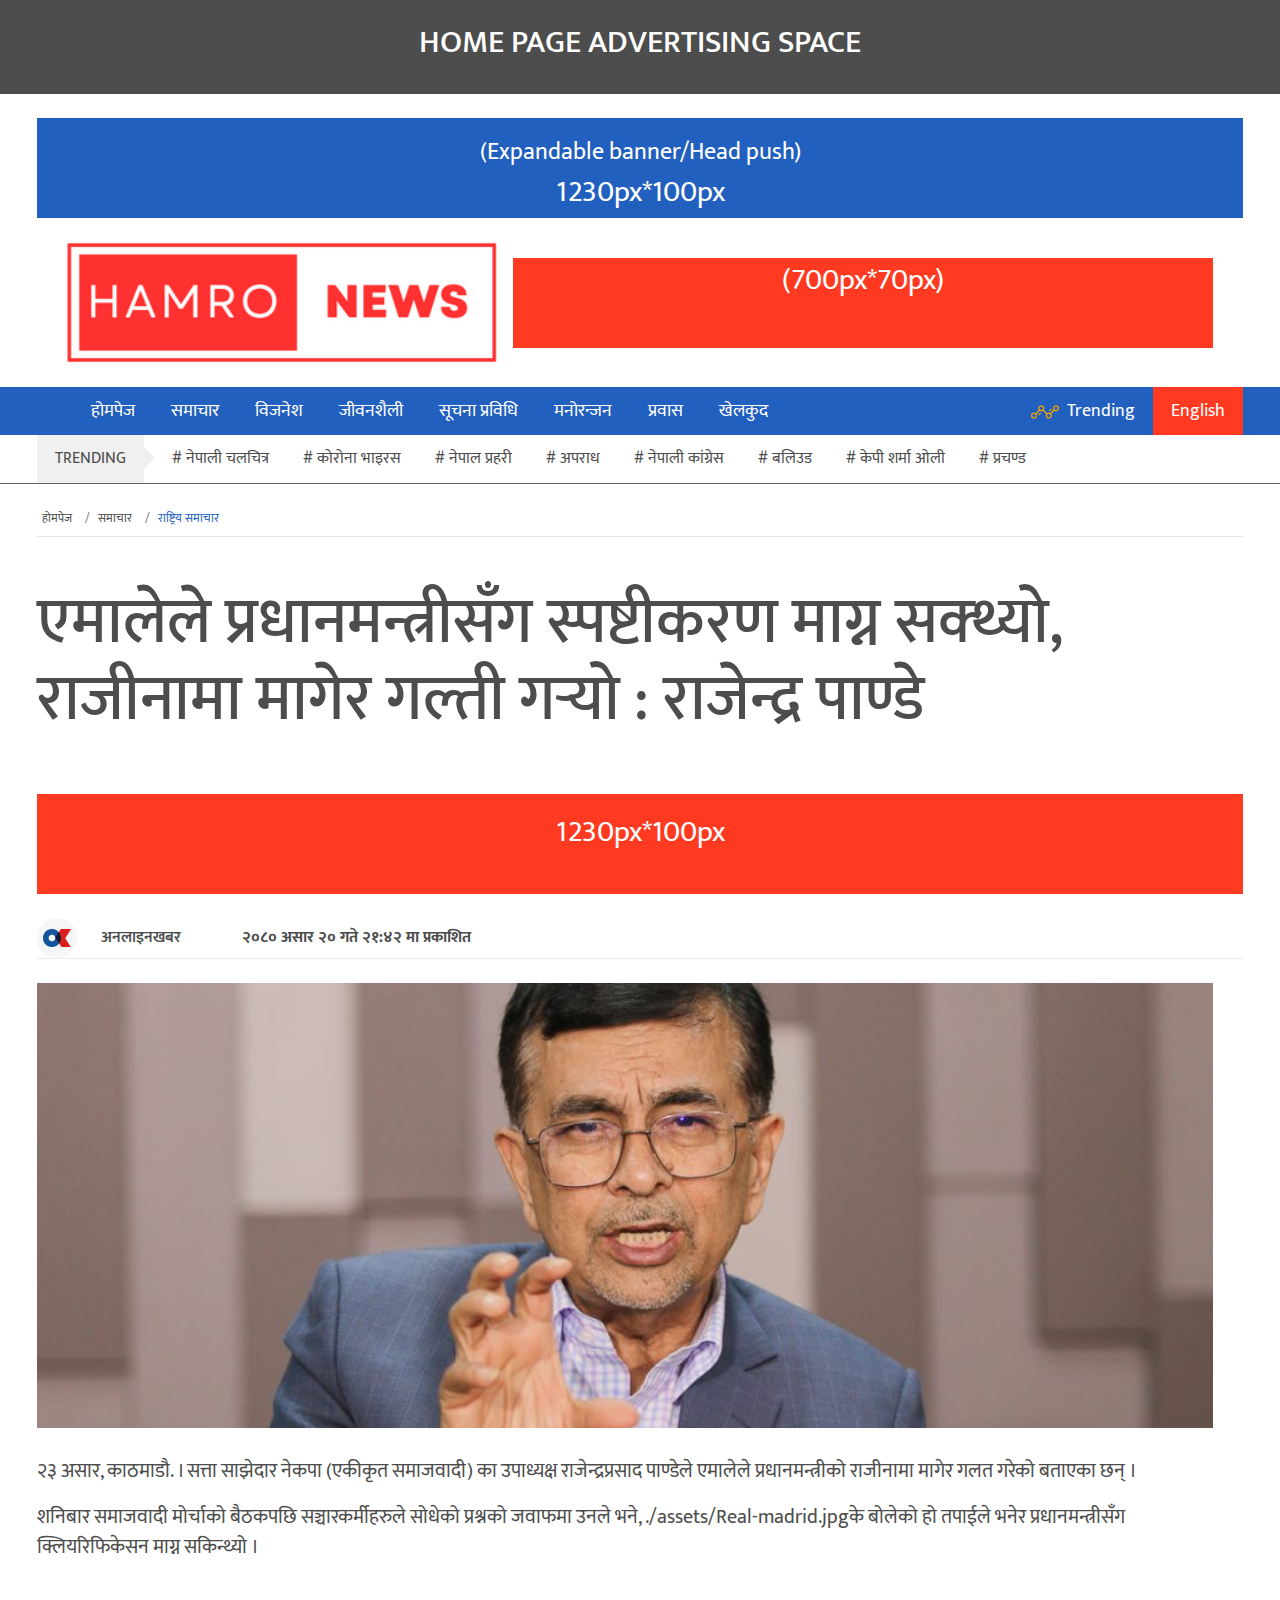
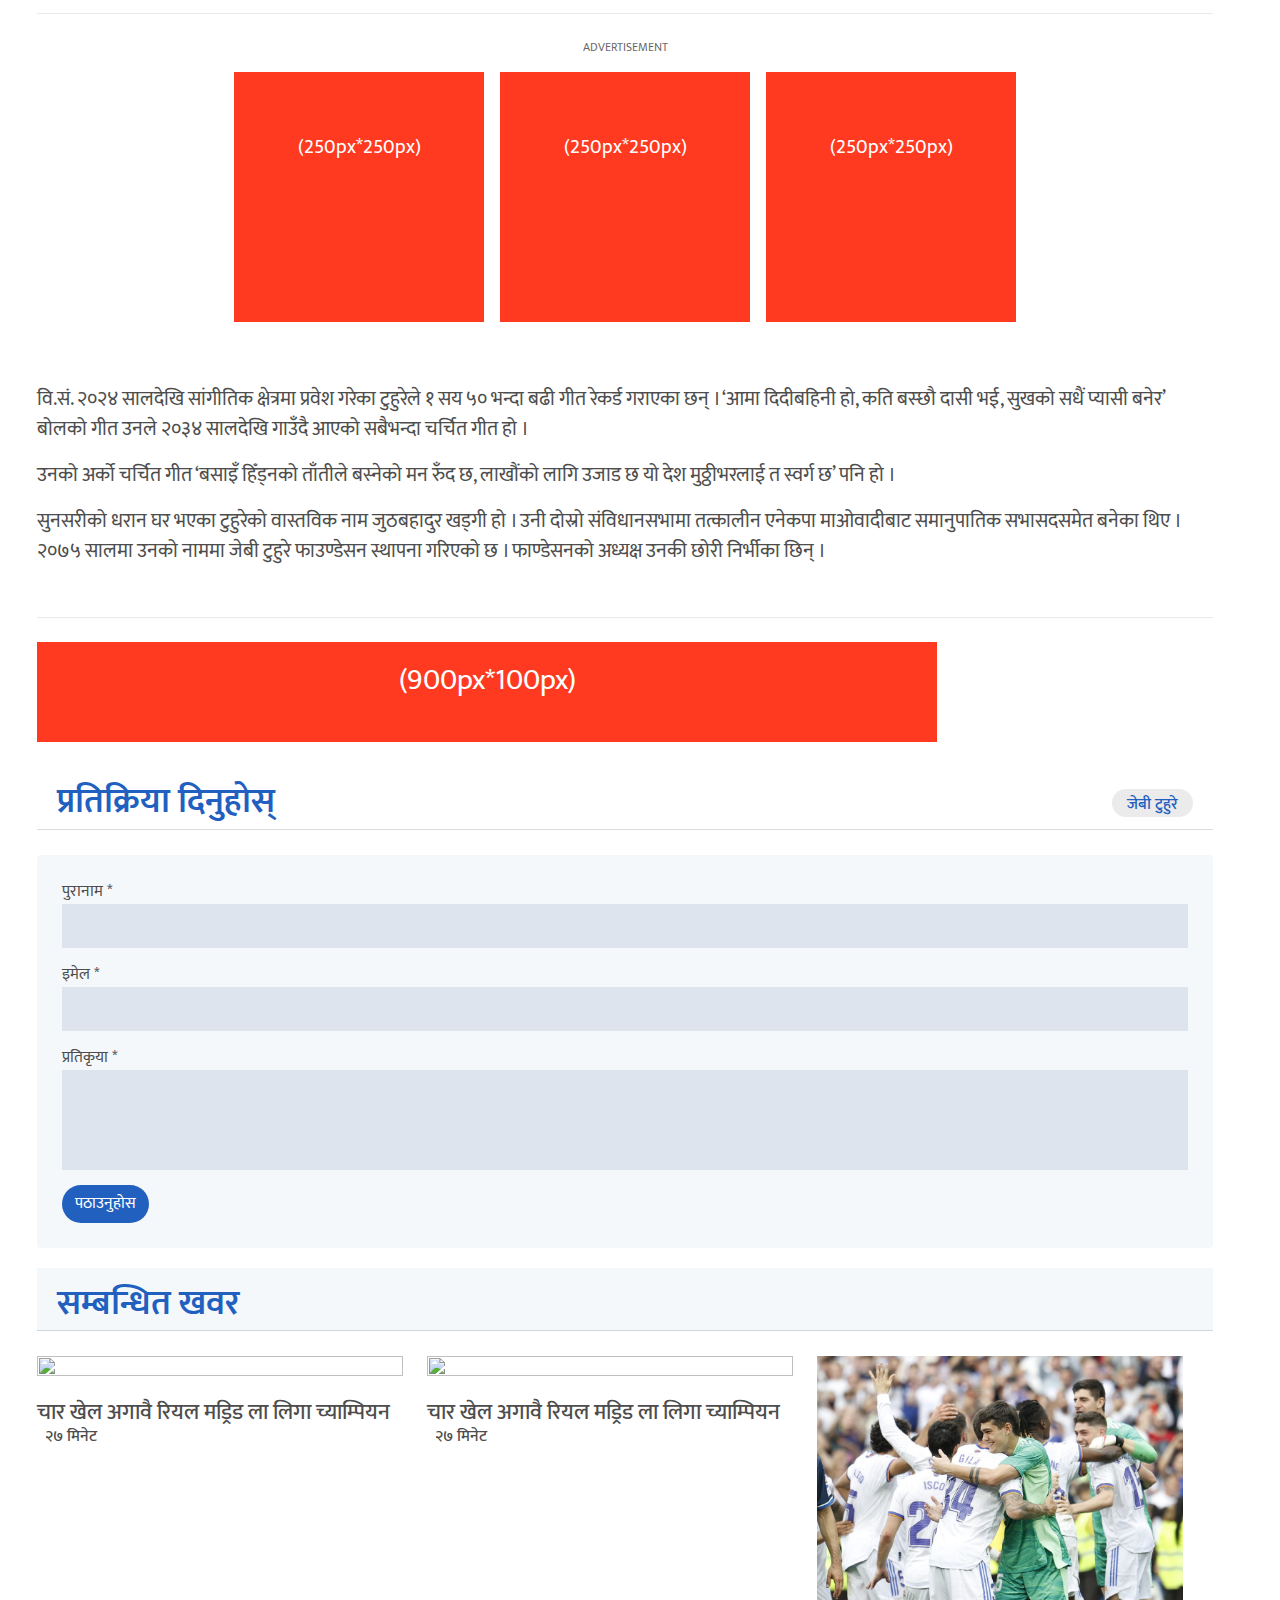
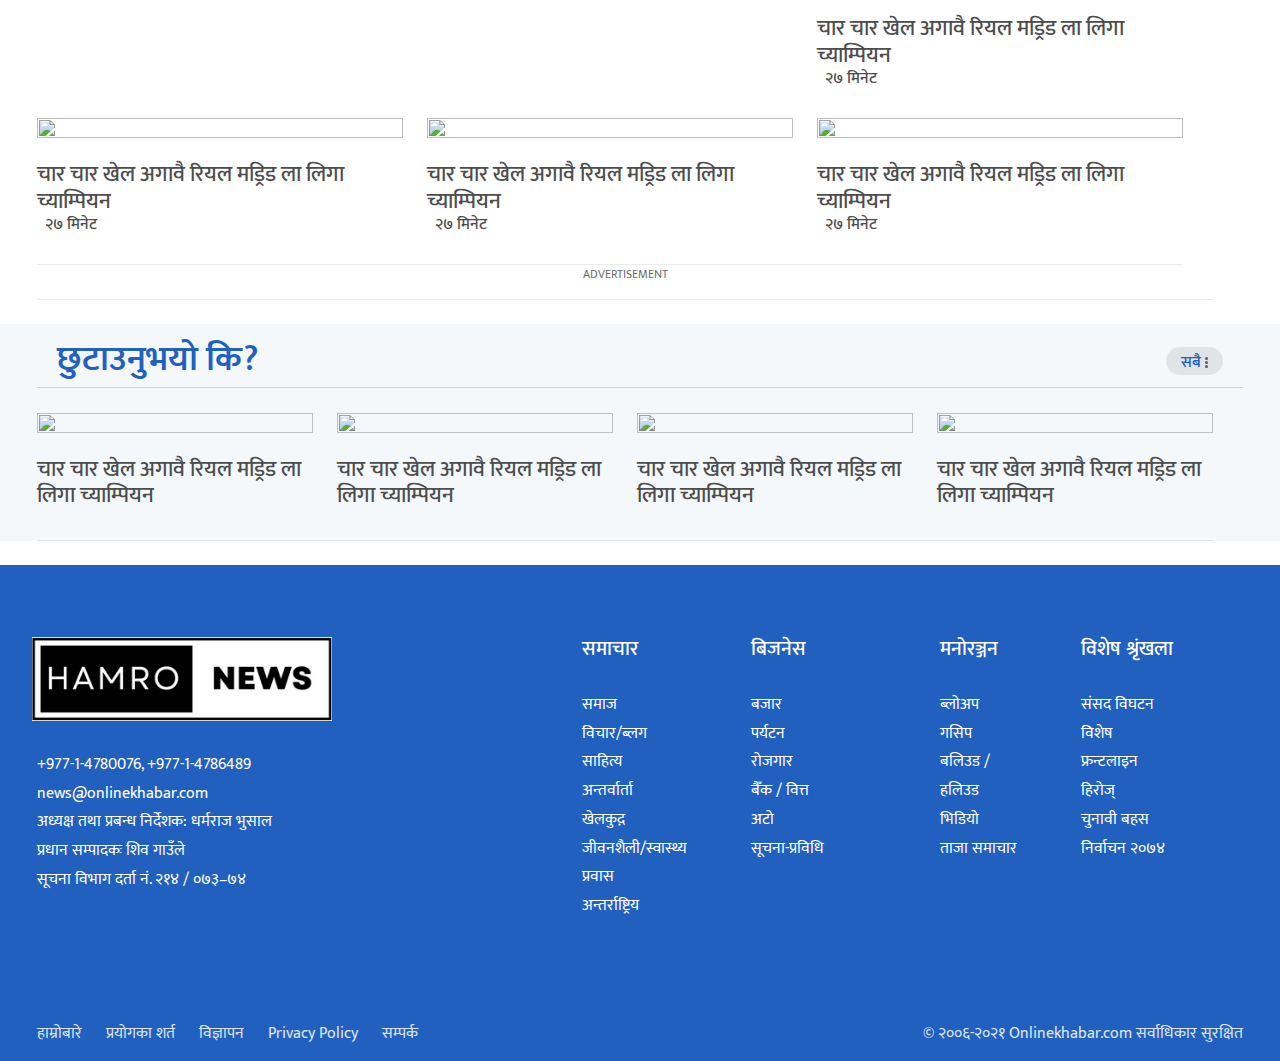
==== commit 74607e97: "news-ewbsite-v1" ====
--- a/newsdetail.html
+++ b/newsdetail.html
@@ -22,11 +22,6 @@
 </head>
 
 <body class="custom-bg-white custom-font-mukta">
-    <div class="theme-container">
-        <div id="theme">
-            
-        </div>
-    </div>
     <!-- Home Page Advertisin Space -->
     <section class="custom-bg-dark py-4 text-center mt-0">
         <div class="container custom-text-white">
@@ -50,12 +45,12 @@
             <div class="logo me-3">
                 <a href="index.html">
                     <div class="logo-img">
-                        <img src="img/logoMain.png" alt="Logo Main" class="img-fluid">
+                        <img src="./assets/main-logo.png" alt="Logo Main" class="img-fluid">
                     </div>
                 </a>
-                <div class="date custom-fs-16 custom-text-gray text-end">
+                <!-- <div class="date custom-fs-16 custom-text-gray text-end">
                     २८ साउन २०७८, बिहीबार
-                </div>
+                </div> -->
             </div>
             <div
                 class="custom-ad-banner-700 custom-bg-secondary d-none d-md-block text-center custom-text-white d-flex">
@@ -105,7 +100,7 @@
                 </div>
                 <div class="trending custom-bg-dark-primary d-flex custom-transtion" id="navTrendingBtn">
                     <div class="img me-2">
-                        <img src="img/trendingIcon.png" alt="Trending IMAGE" />
+                        <img src="./assets/trendingIcon.png" alt="Trending IMAGE" />
                     </div>
                     <p class="m-0 d-none d-xl-block"> Trending</p>
                 </div>
@@ -148,12 +143,12 @@
                                 <div class="d-flex">
                                     <div class="post-thumbnail me-3">
                                         <a href="#">
-                                            <img src="img/Pogba-300x182.jpg" alt="img2">
+                                            <img src="./assets/india.jpg" alt="img2">
                                         </a>
                                     </div>
                                     <div class="post-heading custom-fs-14 text-start p-0">
                                         <h2 class="custom-fs-20"><a href="#" class="custom-text-dark">
-                                                ब्रुनो फर्नान्डेजको ह्याट्रिकमा म्यानचेष्टर युनाइटेडको शानदार जित</a>
+                                                साफमा आमन्त्रित टिम बोलाउँदा भारतलाई फाइदा, अरुलाई चुनौती</a>
                                         </h2>
                                         <div class="post-date d-flex justify-content-start align-items-center">
                                             <i class="far fa-clock custom-text-secondary"></i>
@@ -168,12 +163,12 @@
                                 <div class="d-flex">
                                     <div class="post-thumbnail me-3">
                                         <a href="#">
-                                            <img src="img/Pogba-300x182.jpg" alt="img2">
+                                            <img src="./assets/india.jpg" alt="img2">
                                         </a>
                                     </div>
                                     <div class="post-heading custom-fs-14 text-start p-0">
                                         <h2 class="custom-fs-20"><a href="#" class="custom-text-dark">
-                                                ब्रुनो फर्नान्डेजको ह्याट्रिकमा म्यानचेष्टर युनाइटेडको शानदार जित</a>
+                                                साफमा आमन्त्रित टिम बोलाउँदा भारतलाई फाइदा, अरुलाई चुनौती</a>
                                         </h2>
                                         <div class="post-date d-flex justify-content-start align-items-center">
                                             <i class="far fa-clock custom-text-secondary"></i>
@@ -188,12 +183,12 @@
                                 <div class="d-flex">
                                     <div class="post-thumbnail me-3">
                                         <a href="#">
-                                            <img src="img/Pogba-300x182.jpg" alt="img2" class="img-fluid">
+                                            <img src="./assets/india.jpg" alt="img2" class="img-fluid">
                                         </a>
                                     </div>
                                     <div class="post-heading custom-fs-14 text-start p-0">
                                         <h2 class="custom-fs-20"><a href="#" class="custom-text-dark">
-                                                ब्रुनो फर्नान्डेजको ह्याट्रिकमा म्यानचेष्टर युनाइटेडको शानदार जित</a>
+                                                साफमा आमन्त्रित टिम बोलाउँदा भारतलाई फाइदा, अरुलाई चुनौती</a>
                                         </h2>
                                         <div class="post-date d-flex justify-content-start align-items-center">
                                             <i class="far fa-clock custom-text-secondary"></i>
@@ -210,12 +205,12 @@
                                 <div class="d-flex">
                                     <div class="post-thumbnail me-3">
                                         <a href="#">
-                                            <img src="img/Pogba-300x182.jpg" alt="img2">
+                                            <img src="./assets/india.jpg" alt="img2">
                                         </a>
                                     </div>
                                     <div class="post-heading custom-fs-14 text-start p-0">
                                         <h2 class="custom-fs-20"><a href="#" class="custom-text-dark">
-                                                ब्रुनो फर्नान्डेजको ह्याट्रिकमा म्यानचेष्टर युनाइटेडको शानदार जित</a>
+                                                साफमा आमन्त्रित टिम बोलाउँदा भारतलाई फाइदा, अरुलाई चुनौती</a>
                                         </h2>
                                         <div class="post-date d-flex justify-content-start align-items-center">
                                             <i class="far fa-clock custom-text-secondary"></i>
@@ -230,12 +225,12 @@
                                 <div class="d-flex">
                                     <div class="post-thumbnail me-3">
                                         <a href="#">
-                                            <img src="img/Pogba-300x182.jpg" alt="img2">
+                                            <img src="./assets/india.jpg" alt="img2">
                                         </a>
                                     </div>
                                     <div class="post-heading custom-fs-14 text-start p-0">
                                         <h2 class="custom-fs-20"><a href="#" class="custom-text-dark">
-                                                ब्रुनो फर्नान्डेजको ह्याट्रिकमा म्यानचेष्टर युनाइटेडको शानदार जित</a>
+                                                साफमा आमन्त्रित टिम बोलाउँदा भारतलाई फाइदा, अरुलाई चुनौती</a>
                                         </h2>
                                         <div class="post-date d-flex justify-content-start align-items-center">
                                             <i class="far fa-clock custom-text-secondary"></i>
@@ -250,12 +245,12 @@
                                 <div class="d-flex">
                                     <div class="post-thumbnail me-3">
                                         <a href="#">
-                                            <img src="img/Pogba-300x182.jpg" alt="img2">
+                                            <img src="./assets/india.jpg" alt="img2">
                                         </a>
                                     </div>
                                     <div class="post-heading custom-fs-14 text-start p-0">
                                         <h2 class="custom-fs-20"><a href="#" class="custom-text-dark">
-                                                ब्रुनो फर्नान्डेजको ह्याट्रिकमा म्यानचेष्टर युनाइटेडको शानदार जित</a>
+                                                साफमा आमन्त्रित टिम बोलाउँदा भारतलाई फाइदा, अरुलाई चुनौती</a>
                                         </h2>
                                         <div class="post-date d-flex justify-content-start align-items-center">
                                             <i class="far fa-clock custom-text-secondary"></i>
@@ -496,7 +491,7 @@
     <section>
         <div class="container">
             <div class=" py-4 custom-text-dark relative">
-                <h1 class=" custom-fs-64">प्रगतिशील गायक जेबी टुहुरेलाई ‘स्ट्रोक’, सीसीयूमा उपचार जारी</h1>
+                <h1 class=" custom-fs-64">एमालेले प्रधानमन्त्रीसँग स्पष्टीकरण माग्न सक्थ्यो, राजीनामा मागेर गल्ती गर्‍यो : राजेन्द्र पाण्डे</h1>
             </div>
 
         </div>
@@ -519,50 +514,16 @@
                         <div class="row">
                             <div class="col-sm-6 col-md-4">
                                 <div class="author-wrap">
-                                    <img src="img/okAuthor.png" alt="Logo" class="img-fluid">
+                                    <img src="./assets/okAuthor.png" alt="Logo" class="img-fluid">
                                     <label class="custom-fs-16 custom-fw-600 custom-text-black"> अनलाइनखबर</label>
                                 </div>
                             </div>
                             <div class="col-sm-6 col-md-8 d-flex">
                                 <div class="post-time">
                                     <span>
-                                        २०७८ भदौ २ गते ७:३२ मा प्रकाशित
+                                        <b>२०८० असार २० गते २१:४२ मा प्रकाशित</b>
                                     </span>
                                 </div>
-                            </div>
-                        </div>
-                    </div>
-                    <div class="col-md-6 d-flex justify-content-end">
-                        <div class="num-of-comments">
-                            <span class="custom-text-primary">
-                                0
-                            </span>
-                            प्रतिक्रिया
-                        </div>
-                        <div class="shares">
-                            <div class="total-shares">
-                                <span class="t-label"> 192</span>
-                                <span class="t-shares">Shares</span>
-                            </div>
-                            <div class="btn-facebook">
-                                <a href="#">
-                                    <i class="fab fa-facebook-f"></i>
-                                </a>
-                            </div>
-                            <div class="btn-twitter">
-                                <a href="#">
-                                    <i class="fab fa-twitter"></i>
-                                </a>
-                            </div>
-                            <div class="btn-messenger">
-                                <a href="#">
-                                    <i class="fab fa-facebook-messenger"></i>
-                                </a>
-                            </div>
-                            <div class="btn-whatsapp">
-                                <a href="#">
-                                    <i class="fab fa-whatsapp"></i>
-                                </a>
                             </div>
                         </div>
                     </div>
@@ -575,16 +536,15 @@
                     <div class="news-wrap">
                         <div class="soft-wrap mt-4">
                             <div class="post-img">
-                                <a href="#"><img src="img/IMG1.jpg" alt=""></a>
+                                <a href="#"><img src="./assets/details-page-headre.jpg" alt=""></a>
                             </div>
                             <div class="post-heading custom-fs-14 text-start px-0 custom-b-bottom-gray">
                                 <p class="custom-fs-20 custom-text-black">
-                                    २ भदौ, काठमाडौं । प्रगतिशील गायक जेबी टुहुरे अस्पताल भर्ना भएका छन् । मंगलबार दिउँसो
-                                    काठमाडौंको कलंकीस्थित निवासमा लडेपछि उनलाई बल्खुस्थित बयोधा अस्पतालमा लगिएको थियो ।
+                                    २३ असार, काठमाडौ. । सत्ता साझेदार नेकपा (एकीकृत समाजवादी) का उपाध्यक्ष राजेन्द्रप्रसाद पाण्डेले 
+                                    एमालेले प्रधानमन्त्रीको राजीनामा मागेर गलत गरेको बताएका छन् ।
                                 </p>
                                 <p class="custom-fs-20 custom-text-black">
-                                    उपचारमा संलग्न चिकित्सकले उनलाई ‘स्ट्रोक’ भएको बताएको उनकी छोरी निर्भीकाले जानकारी
-                                    दिइन् । ७६ वर्षीय टुहुरेलाई सीसीयु कक्षमा राखेर उपचार भइरहेको छ ।
+                                    शनिबार समाजवादी मोर्चाको बैठकपछि सञ्चारकर्मीहरुले सोधेको प्रश्नको जवाफमा उनले भने, ./assets/Real-madrid.jpgके बोलेको हो तपाईले भनेर प्रधानमन्त्रीसँग क्लियरिफिकेसन माग्न सकिन्थ्यो । 
                                 </p>
 
 
@@ -629,100 +589,6 @@
 
                             </div>
 
-                            <div class="cat-title custom-text-primary">
-                                <div class="custom-fs-28">
-                                    <div class="shares">
-                                        <div class="btn-facebook">
-                                            <a href="#">
-                                                <i class="fab fa-facebook-f"></i>
-                                            </a>
-                                        </div>
-                                        <div class="btn-twitter">
-                                            <a href="#">
-                                                <i class="fab fa-twitter"></i>
-                                            </a>
-                                        </div>
-                                        <div class="btn-messenger">
-                                            <a href="#">
-                                                <i class="fab fa-facebook-messenger"></i>
-                                            </a>
-                                        </div>
-                                        <div class="btn-whatsapp">
-                                            <a href="#">
-                                                <i class="fab fa-whatsapp"></i>
-                                            </a>
-                                        </div>
-                                    </div>
-                                </div>
-                                <div class="right">
-                                    <a href="#">जेबी टुहुरे
-                                    </a>
-                                </div>
-                            </div>
-
-                            <div class="review custom-b-bottom custom-text-dark">
-                                <h4>
-                                    यो खबर पढेर तपाईलाई कस्तो महसुस भयो ?
-                                </h4>
-                                <div class="emotes ">
-                                    <div class="emotes-wrap">
-                                        <span class="percent">
-                                            0%
-                                        </span>
-                                        <span class="img-span">
-                                            <img src="img/emo-happy.png" alt="emo-happy" class="img-fluid">
-                                        </span>
-                                        <h2>
-                                            खुसी
-                                        </h2>
-                                    </div>
-                                    <div class="emotes-wrap">
-                                        <span class="percent">
-                                            0%
-                                        </span>
-                                        <span class="img-span">
-                                            <img src="img/emo-sad.png" alt="emo-happy" class="img-fluid">
-                                        </span>
-                                        <h2>
-                                            खुसी
-                                        </h2>
-                                    </div>
-                                    <div class="emotes-wrap">
-                                        <span class="percent">
-                                            0%
-                                        </span>
-                                        <span class="img-span">
-                                            <img src="img/emo-amused.png" alt="emo-happy" class="img-fluid">
-                                        </span>
-                                        <h2>
-                                            खुसी
-                                        </h2>
-                                    </div>
-                                    <div class="emotes-wrap">
-                                        <span class="percent">
-                                            0%
-                                        </span>
-                                        <span class="img-span">
-                                            <img src="img/emo-excited.png" alt="emo-happy" class="img-fluid">
-                                        </span>
-                                        <h2>
-                                            खुसी
-                                        </h2>
-                                    </div>
-                                    <div class="emotes-wrap">
-                                        <span class="percent">
-                                            0%
-                                        </span>
-                                        <span class="img-span">
-                                            <img src="img/emo-angry.png" alt="emo-happy" class="img-fluid">
-                                        </span>
-                                        <h2>
-                                            खुसी
-                                        </h2>
-                                    </div>
-                                </div>
-                            </div>
-
                             <!-- AD Section -->
 
                             <section>
@@ -777,14 +643,14 @@
                                                 <div class="soft-wrap">
                                                     <div class="post-img">
                                                         <a href="#">
-                                                            <img src="img/vaccine-for-tourism-fields-300x183.jpg" alt=""
+                                                            <img src="./assets/Real-madrid.jpg" alt=""
                                                                 srcset="">
                                                         </a>
                                                     </div>
                                                     <div class="post-heading p-0 pt-3">
                                                         <h2 class="custom-fs-22 text-start">
                                                             <a href="#" class="custom-text-dark">
-                                                                पोखराका पर्यटन व्यवसायीलाई खोप लगाउन शुरु
+                                                                चार खेल अगावै रियल मड्रिड ला लिगा च्याम्पियन
                                                             </a>
                                                             <div
                                                                 class="post-date d-flex justify-content-start align-items-center mb-2 custom-fs-16">
@@ -802,14 +668,14 @@
                                                 <div class="soft-wrap">
                                                     <div class="post-img">
                                                         <a href="#">
-                                                            <img src="img/vaccine-for-tourism-fields-300x183.jpg" alt=""
+                                                            <img src="./assets/Real-madrid.jpg" alt=""
                                                                 srcset="">
                                                         </a>
                                                     </div>
                                                     <div class="post-heading p-0 pt-3">
                                                         <h2 class="custom-fs-22 text-start">
                                                             <a href="#" class="custom-text-dark">
-                                                                पोखराका पर्यटन व्यवसायीलाई खोप लगाउन शुरु
+                                                                चार खेल अगावै रियल मड्रिड ला लिगा च्याम्पियन
                                                             </a>
                                                             <div
                                                                 class="post-date d-flex justify-content-start align-items-center mb-2 custom-fs-16">
@@ -827,14 +693,14 @@
                                                 <div class="soft-wrap">
                                                     <div class="post-img">
                                                         <a href="#">
-                                                            <img src="img/vaccine-for-tourism-fields-300x183.jpg" alt=""
+                                                            <img src="./assets/Real-Madrid.jpg" alt=""
                                                                 srcset="">
                                                         </a>
                                                     </div>
                                                     <div class="post-heading p-0 pt-3">
                                                         <h2 class="custom-fs-22 text-start">
                                                             <a href="#" class="custom-text-dark">
-                                                                पोखराका पर्यटन व्यवसायीलाई खोप लगाउन शुरु
+                                                                चार चार खेल अगावै रियल मड्रिड ला लिगा च्याम्पियन
                                                             </a>
                                                             <div
                                                                 class="post-date d-flex justify-content-start align-items-center mb-2 custom-fs-16">
@@ -854,14 +720,14 @@
                                                 <div class="soft-wrap">
                                                     <div class="post-img">
                                                         <a href="#">
-                                                            <img src="img/vaccine-for-tourism-fields-300x183.jpg" alt=""
+                                                            <img src="./assets/Real-madrid.jpg" alt=""
                                                                 srcset="">
                                                         </a>
                                                     </div>
                                                     <div class="post-heading p-0 pt-3">
                                                         <h2 class="custom-fs-22 text-start">
                                                             <a href="#" class="custom-text-dark">
-                                                                पोखराका पर्यटन व्यवसायीलाई खोप लगाउन शुरु
+                                                                चार चार खेल अगावै रियल मड्रिड ला लिगा च्याम्पियन
                                                             </a>
                                                             <div
                                                                 class="post-date d-flex justify-content-start align-items-center mb-2 custom-fs-16">
@@ -879,14 +745,14 @@
                                                 <div class="soft-wrap">
                                                     <div class="post-img">
                                                         <a href="#">
-                                                            <img src="img/vaccine-for-tourism-fields-300x183.jpg" alt=""
+                                                            <img src="./assets/Real-madrid.jpg" alt=""
                                                                 srcset="">
                                                         </a>
                                                     </div>
                                                     <div class="post-heading p-0 pt-3">
                                                         <h2 class="custom-fs-22 text-start">
                                                             <a href="#" class="custom-text-dark">
-                                                                पोखराका पर्यटन व्यवसायीलाई खोप लगाउन शुरु
+                                                                चार चार खेल अगावै रियल मड्रिड ला लिगा च्याम्पियन
                                                             </a>
                                                             <div
                                                                 class="post-date d-flex justify-content-start align-items-center mb-2 custom-fs-16">
@@ -904,14 +770,14 @@
                                                 <div class="soft-wrap">
                                                     <div class="post-img">
                                                         <a href="#">
-                                                            <img src="img/vaccine-for-tourism-fields-300x183.jpg" alt=""
+                                                            <img src="./assets/Real-madrid.jpg" alt=""
                                                                 srcset="">
                                                         </a>
                                                     </div>
                                                     <div class="post-heading p-0 pt-3">
                                                         <h2 class="custom-fs-22 text-start">
                                                             <a href="#" class="custom-text-dark">
-                                                                पोखराका पर्यटन व्यवसायीलाई खोप लगाउन शुरु
+                                                                चार चार खेल अगावै रियल मड्रिड ला लिगा च्याम्पियन
                                                             </a>
                                                             <div
                                                                 class="post-date d-flex justify-content-start align-items-center mb-2 custom-fs-16">
@@ -931,340 +797,6 @@
                             <div class="text-center  custom-b-bottom-gray">
                                 <p class="custom-text-gray custom-fs-12">ADVERTISEMENT</p>
                             </div>
-
-                            <div class="lok-news">
-                                <div class="cat-title custom-text-primary custom-bg-light">
-                                    <div class="custom-fs-35">
-                                        लोकप्रिय
-                                    </div>
-                                    <div class="right">
-                                        <a href="#">२४ घण्टा
-                                        </a>
-
-                                        <a href="#">यो
-                                            साता
-                                        </a>
-                                        <a href="#">यो
-                                            महिना
-                                        </a>
-                                    </div>
-                                </div>
-                                <div class="news-wrap  custom-b-bottom-gray">
-                                    <div class="row">
-                                        <div class="col-md-4">
-                                            <div class="generic-post-wrap">
-                                                <div class="soft-wrap">
-                                                    <div class="post-img">
-                                                        <a href="#">
-                                                            <img src="img/vaccine-for-tourism-fields-300x183.jpg" alt=""
-                                                                srcset="">
-                                                        </a>
-                                                    </div>
-                                                    <div class="post-heading p-0 pt-3">
-                                                        <h2 class="custom-fs-22 text-start">
-                                                            <a href="#" class="custom-text-dark">
-                                                                पोखराका पर्यटन व्यवसायीलाई खोप लगाउन शुरु
-                                                            </a>
-                                                        </h2>
-                                                    </div>
-                                                </div>
-                                            </div>
-                                        </div>
-                                        <div class="col-md-4">
-                                            <div class="generic-post-wrap">
-                                                <div class="soft-wrap">
-                                                    <div class="post-img">
-                                                        <a href="#">
-                                                            <img src="img/vaccine-for-tourism-fields-300x183.jpg" alt=""
-                                                                srcset="">
-                                                        </a>
-                                                    </div>
-                                                    <div class="post-heading p-0 pt-3">
-                                                        <h2 class="custom-fs-22 text-start">
-                                                            <a href="#" class="custom-text-dark">
-                                                                पोखराका पर्यटन व्यवसायीलाई खोप लगाउन शुरु
-                                                            </a>
-                                                        </h2>
-                                                    </div>
-                                                </div>
-                                            </div>
-                                        </div>
-                                        <div class="col-md-4">
-                                            <div class="generic-post-wrap">
-                                                <div class="soft-wrap">
-                                                    <div class="post-img">
-                                                        <a href="#">
-                                                            <img src="img/vaccine-for-tourism-fields-300x183.jpg" alt=""
-                                                                srcset="">
-                                                        </a>
-                                                    </div>
-                                                    <div class="post-heading p-0 pt-3">
-                                                        <h2 class="custom-fs-22 text-start">
-                                                            <a href="#" class="custom-text-dark">
-                                                                पोखराका पर्यटन व्यवसायीलाई खोप लगाउन शुरु
-                                                            </a>
-                                                        </h2>
-                                                    </div>
-                                                </div>
-                                            </div>
-                                        </div>
-                                    </div>
-                                    <div class="row">
-                                        <div class="col-md-4">
-                                            <div class="generic-post-wrap">
-                                                <div class="soft-wrap">
-                                                    <div class="post-img">
-                                                        <a href="#">
-                                                            <img src="img/vaccine-for-tourism-fields-300x183.jpg" alt=""
-                                                                srcset="">
-                                                        </a>
-                                                    </div>
-                                                    <div class="post-heading p-0 pt-3">
-                                                        <h2 class="custom-fs-22 text-start">
-                                                            <a href="#" class="custom-text-dark">
-                                                                पोखराका पर्यटन व्यवसायीलाई खोप लगाउन शुरु
-                                                            </a>
-                                                        </h2>
-                                                    </div>
-                                                </div>
-                                            </div>
-                                        </div>
-                                        <div class="col-md-4">
-                                            <div class="generic-post-wrap">
-                                                <div class="soft-wrap">
-                                                    <div class="post-img">
-                                                        <a href="#">
-                                                            <img src="img/vaccine-for-tourism-fields-300x183.jpg" alt=""
-                                                                srcset="">
-                                                        </a>
-                                                    </div>
-                                                    <div class="post-heading p-0 pt-3">
-                                                        <h2 class="custom-fs-22 text-start">
-                                                            <a href="#" class="custom-text-dark">
-                                                                पोखराका पर्यटन व्यवसायीलाई खोप लगाउन शुरु
-                                                            </a>
-                                                        </h2>
-                                                    </div>
-                                                </div>
-                                            </div>
-                                        </div>
-                                        <div class="col-md-4">
-                                            <div class="generic-post-wrap">
-                                                <div class="soft-wrap">
-                                                    <div class="post-img">
-                                                        <a href="#">
-                                                            <img src="img/vaccine-for-tourism-fields-300x183.jpg" alt=""
-                                                                srcset="">
-                                                        </a>
-                                                    </div>
-                                                    <div class="post-heading p-0 pt-3">
-                                                        <h2 class="custom-fs-22 text-start">
-                                                            <a href="#" class="custom-text-dark">
-                                                                पोखराका पर्यटन व्यवसायीलाई खोप लगाउन शुरु
-                                                            </a>
-                                                        </h2>
-                                                    </div>
-                                                </div>
-                                            </div>
-                                        </div>
-                                    </div>
-                                </div>
-                            </div>
-
-
-                        </div>
-                    </div>
-                </div>
-                <aside class="">
-                
-
-                    <div class="side-card mt-4">
-                        <div class="title custom-bg-light custom-text-primary">
-                            सिफारिस
-                        </div>
-                        <ul class="most-recomended">
-                            <div class="generic-post-wrap mt-4">
-                                <div class="soft-wrap row">
-                                    <div class="col-5">
-
-                                        <div class="post-img">
-                                            <a href="#">
-                                                <img src="img/Cholendra-Shumsher-JB-Rana-300x122.jpg" alt=""
-                                                    class="img-fluid">
-                                            </a>
-                                        </div>
-                                    </div>
-                                    <div class="col-7">
-
-                                        <div class="post-info custom-fs-35 ">
-                                            <h2 class="custom-fs-20">
-                                                <a href="#" class="custom-text-dark">
-
-                                                    प्रधानन्यायाधीश जबराको रणनीति : आफू जोडिएको मुद्दा सार्दै जाने,
-                                                    बाँकी मुद्दा हेर्ने</a>
-                                            </h2>
-                                        </div>
-                                    </div>
-                                </div>
-                            </div>
-                            <div class="generic-post-wrap mt-4">
-                                <div class="soft-wrap row">
-                                    <div class="col-5">
-
-                                        <div class="post-img">
-                                            <a href="#">
-                                                <img src="img/Cholendra-Shumsher-JB-Rana-300x122.jpg" alt=""
-                                                    class="img-fluid">
-                                            </a>
-                                        </div>
-                                    </div>
-                                    <div class="col-7">
-
-                                        <div class="post-info custom-fs-35 ">
-                                            <h2 class="custom-fs-20">
-                                                <a href="#" class="custom-text-dark">
-
-                                                    प्रधानन्यायाधीश जबराको रणनीति : आफू जोडिएको मुद्दा सार्दै जाने,
-                                                    बाँकी मुद्दा हेर्ने</a>
-                                            </h2>
-                                        </div>
-                                    </div>
-                                </div>
-                            </div>
-                            <div class="generic-post-wrap mt-4">
-                                <div class="soft-wrap row">
-                                    <div class="col-5">
-
-                                        <div class="post-img">
-                                            <a href="#">
-                                                <img src="img/Cholendra-Shumsher-JB-Rana-300x122.jpg" alt=""
-                                                    class="img-fluid">
-                                            </a>
-                                        </div>
-                                    </div>
-                                    <div class="col-7">
-
-                                        <div class="post-info custom-fs-35 ">
-                                            <h2 class="custom-fs-20">
-                                                <a href="#" class="custom-text-dark">
-
-                                                    प्रधानन्यायाधीश जबराको रणनीति : आफू जोडिएको मुद्दा सार्दै जाने,
-                                                    बाँकी मुद्दा हेर्ने</a>
-                                            </h2>
-                                        </div>
-                                    </div>
-                                </div>
-                            </div>
-                            <div class="generic-post-wrap mt-4">
-                                <div class="soft-wrap row">
-                                    <div class="col-5">
-
-                                        <div class="post-img">
-                                            <a href="#">
-                                                <img src="img/Cholendra-Shumsher-JB-Rana-300x122.jpg" alt=""
-                                                    class="img-fluid">
-                                            </a>
-                                        </div>
-                                    </div>
-                                    <div class="col-7">
-
-                                        <div class="post-info custom-fs-35 ">
-                                            <h2 class="custom-fs-20">
-                                                <a href="#" class="custom-text-dark">
-
-                                                    प्रधानन्यायाधीश जबराको रणनीति : आफू जोडिएको मुद्दा सार्दै जाने,
-                                                    बाँकी मुद्दा हेर्ने</a>
-                                            </h2>
-                                        </div>
-                                    </div>
-                                </div>
-                            </div>
-                            <div class="generic-post-wrap mt-4">
-                                <div class="soft-wrap row">
-                                    <div class="col-5">
-
-                                        <div class="post-img">
-                                            <a href="#">
-                                                <img src="img/Cholendra-Shumsher-JB-Rana-300x122.jpg" alt=""
-                                                    class="img-fluid">
-                                            </a>
-                                        </div>
-                                    </div>
-                                    <div class="col-7">
-
-                                        <div class="post-info custom-fs-35 ">
-                                            <h2 class="custom-fs-20">
-                                                <a href="#" class="custom-text-dark">
-
-                                                    प्रधानन्यायाधीश जबराको रणनीति : आफू जोडिएको मुद्दा सार्दै जाने,
-                                                    बाँकी मुद्दा हेर्ने</a>
-                                            </h2>
-                                        </div>
-                                    </div>
-                                </div>
-                            </div>
-                        </ul>
-                    </div>
-
-                    <div class="ads">
-                        <div class="aside-ad-300-250 custom-bg-secondary">
-                            (300px*250px)
-                        </div>
-                    </div>
-
-                    <div class="side-card custom-sticky-side">
-                        <div class="title custom-bg-light custom-text-primary">
-                            धेरै कमेन्ट गरिएका
-                        </div>
-                        <ul class="most-commented">
-                            <li>
-                                <span class="id">८३
-                                    <span>प्रतिक्रिया</span>
-                                </span>
-                                <a href="#" class="custom-fs-18">
-                                    कुलमान बाहेकले प्राधिकरण हाँक्न सक्दैन भन्‍ने धारणाले संस्था र प्रणाली असफल हुन्छ :
-                                    नवराज सिलवाल
-                                </a>
-                            </li>
-                            <li>
-                                <span class="id">८३
-                                    <span>प्रतिक्रिया</span>
-                                </span>
-                                <a href="#" class="custom-fs-18">
-                                    कुलमान बाहेकले प्राधिकरण हाँक्न सक्दैन भन्‍ने धारणाले संस्था र प्रणाली असफल हुन्छ :
-                                    नवराज सिलवाल
-                                </a>
-                            </li>
-                            <li>
-                                <span class="id">८३
-                                    <span>प्रतिक्रिया</span>
-                                </span>
-                                <a href="#" class="custom-fs-18">
-                                    कुलमान बाहेकले प्राधिकरण हाँक्न सक्दैन भन्‍ने धारणाले संस्था र प्रणाली असफल हुन्छ :
-                                    नवराज सिलवाल
-                                </a>
-                            </li>
-                            <li>
-                                <span class="id">८३
-                                    <span>प्रतिक्रिया</span>
-                                </span>
-                                <a href="#" class="custom-fs-18">
-                                    कुलमान बाहेकले प्राधिकरण हाँक्न सक्दैन भन्‍ने धारणाले संस्था र प्रणाली असफल हुन्छ :
-                                    नवराज सिलवाल
-                                </a>
-                            </li>
-                            <li>
-                                <span class="id">८३
-                                    <span>प्रतिक्रिया</span>
-                                </span>
-                                <a href="#" class="custom-fs-18">
-                                    कुलमान बाहेकले प्राधिकरण हाँक्न सक्दैन भन्‍ने धारणाले संस्था र प्रणाली असफल हुन्छ :
-                                    नवराज सिलवाल
-                                </a>
-                            </li>
-                        </ul>
-                    </div>
-                </aside>
             </div>
         </div>
     </section>
@@ -1293,13 +825,13 @@
                             <div class="soft-wrap">
                                 <div class="post-img">
                                     <a href="#">
-                                        <img src="img/vaccine-for-tourism-fields-300x183.jpg" alt="" srcset="">
+                                        <img src="./assets/Real-madrid.jpg" alt="" srcset="">
                                     </a>
                                 </div>
                                 <div class="post-heading p-0 pt-3">
                                     <h2 class="custom-fs-22 text-start">
                                         <a href="#" class="custom-text-dark">
-                                            पोखराका पर्यटन व्यवसायीलाई खोप लगाउन शुरु
+                                            चार चार खेल अगावै रियल मड्रिड ला लिगा च्याम्पियन
                                         </a>
                                     </h2>
                                 </div>
@@ -1311,13 +843,13 @@
                             <div class="soft-wrap">
                                 <div class="post-img">
                                     <a href="#">
-                                        <img src="img/vaccine-for-tourism-fields-300x183.jpg" alt="" srcset="">
+                                        <img src="./assets/Real-madrid.jpg" alt="" srcset="">
                                     </a>
                                 </div>
                                 <div class="post-heading p-0 pt-3">
                                     <h2 class="custom-fs-22 text-start">
                                         <a href="#" class="custom-text-dark">
-                                            पोखराका पर्यटन व्यवसायीलाई खोप लगाउन शुरु
+                                            चार चार खेल अगावै रियल मड्रिड ला लिगा च्याम्पियन
                                         </a>
                                     </h2>
                                 </div>
@@ -1329,13 +861,13 @@
                             <div class="soft-wrap">
                                 <div class="post-img">
                                     <a href="#">
-                                        <img src="img/vaccine-for-tourism-fields-300x183.jpg" alt="" srcset="">
+                                        <img src="./assets/Real-madrid.jpg" alt="" srcset="">
                                     </a>
                                 </div>
                                 <div class="post-heading p-0 pt-3">
                                     <h2 class="custom-fs-22 text-start">
                                         <a href="#" class="custom-text-dark">
-                                            पोखराका पर्यटन व्यवसायीलाई खोप लगाउन शुरु
+                                            चार चार खेल अगावै रियल मड्रिड ला लिगा च्याम्पियन
                                         </a>
                                     </h2>
                                 </div>
@@ -1347,13 +879,13 @@
                             <div class="soft-wrap">
                                 <div class="post-img">
                                     <a href="#">
-                                        <img src="img/vaccine-for-tourism-fields-300x183.jpg" alt="" srcset="">
+                                        <img src="./assets/Real-madrid.jpg" alt="" srcset="">
                                     </a>
                                 </div>
                                 <div class="post-heading p-0 pt-3">
                                     <h2 class="custom-fs-22 text-start">
                                         <a href="#" class="custom-text-dark">
-                                            पोखराका पर्यटन व्यवसायीलाई खोप लगाउन शुरु
+                                            चार चार खेल अगावै रियल मड्रिड ला लिगा च्याम्पियन
                                         </a>
                                     </h2>
                                 </div>
@@ -1380,7 +912,7 @@
                             <div class="footer-title">
                                 <div class="img-wrap">
                                     <a href="index.html">
-                                        <img src="img/footerTitle.png" alt="">
+                                        <img src="./assets/footer-logo.png" alt="">
                                     </a>
                                 </div>
                             </div>
--- a/css/style.css
+++ b/css/style.css
@@ -1,8 +1,8 @@
 :root {
   /* Colors */
-  --custom-primary: linear-gradient(to right, #189ab4, #11839f, #0c6d8a, #085874, #05445e);
-  --custom-dark-primary: #05445E;
-  --custom-light-primary: #189AB4;
+  --custom-primary: #2260bf;
+  --custom-dark-primary: #2260bf;
+  --custom-light-primary: #2260bf;
   --custom-secondary: #ff3a20;
   --custom-white: #fff;
   --custom-lightgray: #dee4ee;
@@ -66,9 +66,10 @@
 
 /* Light Mode Color  */
 [color-scheme= 'light']{
-  --custom-primary: linear-gradient(to right, #189ab4, #11839f, #0c6d8a, #085874, #05445e);
-  --custom-dark-primary: #05445E;
-  --custom-light-primary: #189AB4;
+  /* --custom-primary: linear-gradient(to right, #005272, #16bbe4, #45d4ff, #6dd4fa, #006993); */
+  --custom-primary: #2260bf;
+  --custom-dark-primary: #2260bf;
+  --custom-light-primary: #2260bf;
   --custom-secondary: #ff3a20;
   --custom-white: #fff;
   --custom-lightgray: #dee4ee;
@@ -276,7 +277,7 @@
 .custom-ad-banner-700 {
   width: 700px;
   max-width: 700px !important;
-  height: 70px;
+  height: 90px;
 }
 .custom-ad-banner-900 {
   max-width: 900px !important;
